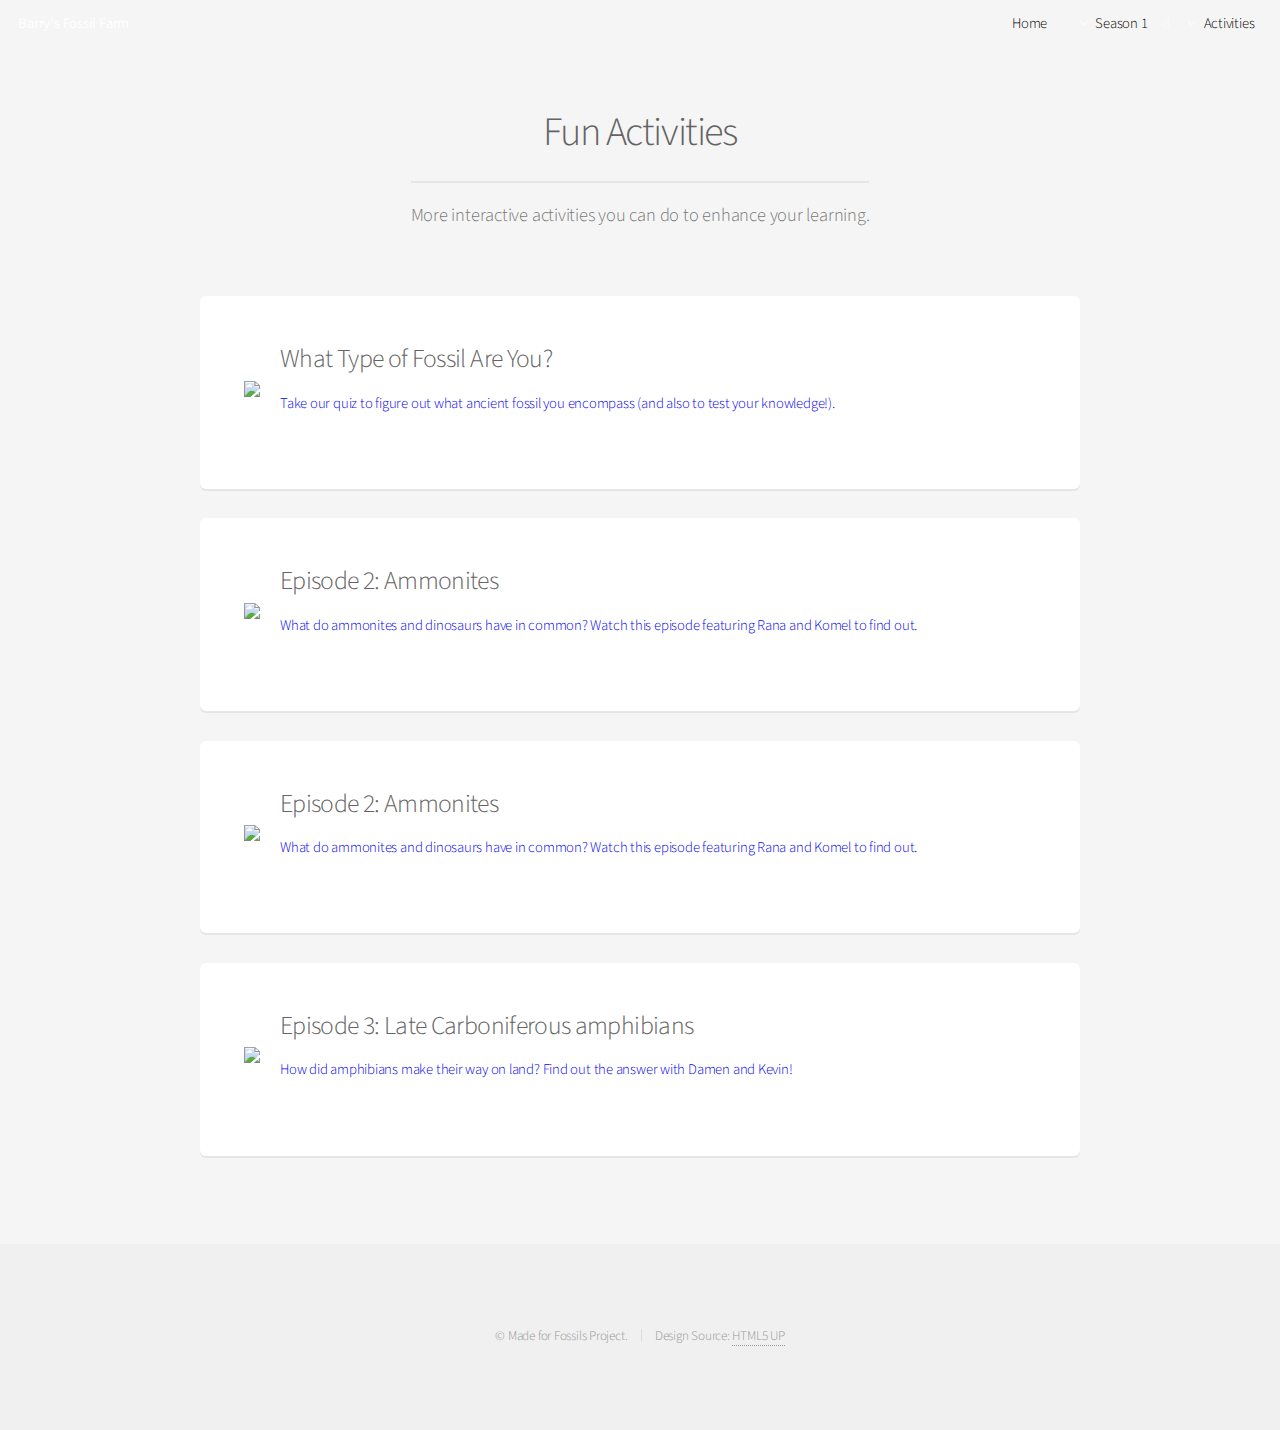
==== Activities.html @ 0d21d89f "more fixes and activities" ====
<!DOCTYPE HTML>
<!--
	Alpha by HTML5 UP
	html5up.net | @ajlkn
	Free for personal and commercial use under the CCA 3.0 license (html5up.net/license)
-->
<html>
	<head>
		<title>Season 1</title>
		<meta charset="utf-8" />
		<meta name="viewport" content="width=device-width, initial-scale=1" />
		<!--[if lte IE 8]><script src="assets/js/ie/html5shiv.js"></script><![endif]-->
		<link rel="stylesheet" href="assets/css/main.css" />
		<!--[if lte IE 8]><link rel="stylesheet" href="assets/css/ie8.css" /><![endif]-->
	</head>
	<body>
		<div id="page-wrapper">

			<!-- Header -->
				<header id="header" class="alt">
					<h1><a href="index.html">Barry's Fossil Farm</a></h1>
					<nav id="nav">
						<ul>
							<li><a href="index.html">Home</a></li>
							<li>
								<a href=Episode.html class="icon fa-angle-down">Season 1</a>d
								<ul>
									<li><a href=indivEp.html>Ep 1: Trilobites</a></li>
									<li><a href=indivEp2.html>Ep 2: Ammonites </a></li>
									<li><a href=indevEp3.html>Ep 3: Amphibians</a></li>
									
								</ul>
							</li>
                            <li>
								<a href="#" class="icon fa-angle-down">Activities</a>
								<ul>
									<li><a href="generic.html">What Fossil Are You?</a></li>
								</ul>
							</li>
                            
							
						</ul>
					</nav>
				</header>


			<!-- Main -->
				<section id="main" class="container">
					<header>
                        
						<h2>Fun Activities</h2>
						<p>More interactive activities you can do to enhance your learning.</p>
					</header>
                    
                    <a href=indivEp.html>
                        <div class='img_box'>
                            <div class='left'>
                                <img src="http://geoevo.com/wp-content/uploads/2015/05/Ammonite-Fossil-Replica-200x200.jpg">
                            </div>
                            <div class='right'>
                                <h3>What Type of Fossil Are You?</h3>
                                <p>Take our quiz to figure out what ancient fossil you encompass (and also to test your knowledge!).</p>
                            </div>
                        </div>
                    </a>
                    
                    <a href=indivEp.html>
                        <div class='img_box'>
                            <div class='left'>
                                <img src="http://geoevo.com/wp-content/uploads/2015/05/Polished-Ammonite-Fossil-Half-2-200x200.jpg">
                            </div>
                            <div class='right'>
                                <h3>Episode 2: Ammonites</h3>
                                <p>What do ammonites and dinosaurs have in common? Watch this episode featuring Rana and Komel to find out. </p>
                            </div>
                        </div>
                    </a>
                    
                    <a href=indivEp2.html>
                        <div class='img_box'>
                            <div class='left'>
                                <img src="http://geoevo.com/wp-content/uploads/2015/05/Polished-Ammonite-Fossil-Half-2-200x200.jpg">
                            </div>
                            <div class='right'>
                                <h3>Episode 2: Ammonites</h3>
                                <p>What do ammonites and dinosaurs have in common? Watch this episode featuring Rana and Komel to find out. </p>
                            </div>
                        </div>
                    </a>
                    
                    <a href=indevEp3.html>
                        <div class='img_box'>
                            <div class='left'>
                                <img src="https://s-media-cache-ak0.pinimg.com/236x/b5/3f/ae/b53faeddff03bf1144dfa85a5240b736.jpg">
                            </div>
                            <div class='right'>
                                <h3>Episode 3: Late Carboniferous amphibians</h3>
                                <p>How did amphibians make their way on land? Find out the answer with Damen and Kevin!</p>
                            </div>
                        </div>
                    </a>
                    
                   
            </section>
                    
					

			<!-- Footer -->
				<footer id="footer">

					<ul class="copyright">
						<li>&copy; Made for Fossils Project.</li><li>Design Source: <a href="http://html5up.net">HTML5 UP</a></li>
					</ul>
				</footer>

		</div>

		<!-- Scripts -->
			<script src="assets/js/jquery.min.js"></script>
			<script src="assets/js/jquery.dropotron.min.js"></script>
			<script src="assets/js/jquery.scrollgress.min.js"></script>
			<script src="assets/js/skel.min.js"></script>
			<script src="assets/js/util.js"></script>
			<!--[if lte IE 8]><script src="assets/js/ie/respond.min.js"></script><![endif]-->
			<script src="assets/js/main.js"></script>

	</body>
</html>
---- assets/css/main.css ----
@import url("font-awesome.min.css");
@import url("https://fonts.googleapis.com/css?family=Source+Sans+Pro:300,400,300italic,400italic");

/*
	Alpha by HTML5 UP
	html5up.net | @ajlkn
	Free for personal and commercial use under the CCA 3.0 license (html5up.net/license)
*/

/* Reset */

	html, body, div, span, applet, object, iframe, h1, h2, h3, h4, h5, h6, p, blockquote, pre, a, abbr, acronym, address, big, cite, code, del, dfn, em, img, ins, kbd, q, s, samp, small, strike, strong, sub, sup, tt, var, b, u, i, center, dl, dt, dd, ol, ul, li, fieldset, form, label, legend, table, caption, tbody, tfoot, thead, tr, th, td, article, aside, canvas, details, embed, figure, figcaption, footer, header, hgroup, menu, nav, output, ruby, section, summary, time, mark, audio, video {
		margin: 0;
		padding: 0;
		border: 0;
		font-size: 100%;
		font: inherit;
		vertical-align: baseline;
	}

	article, aside, details, figcaption, figure, footer, header, hgroup, menu, nav, section {
		display: block;
	}

	body {
		line-height: 1;
	}

	ol, ul {
		list-style: none;
	}

	blockquote, q {
		quotes: none;
	}

	blockquote:before, blockquote:after, q:before, q:after {
		content: '';
		content: none;
	}

	table {
		border-collapse: collapse;
		border-spacing: 0;
	}

	body {
		-webkit-text-size-adjust: none;
	}

/* Box Model */

	*, *:before, *:after {
		-moz-box-sizing: border-box;
		-webkit-box-sizing: border-box;
		box-sizing: border-box;
	}

/* Containers */

	.container {
		margin-left: auto;
		margin-right: auto;
	}

	.container.\31 25\25 {
		width: 100%;
		max-width: 75em;
		min-width: 60em;
	}

	.container.\37 5\25 {
		width: 45em;
	}

	.container.\35 0\25 {
		width: 30em;
	}

	.container.\32 5\25 {
		width: 15em;
	}

	.container {
		width: 60em;
	}

	@media screen and (max-width: 1680px) {

		.container.\31 25\25 {
			width: 100%;
			max-width: 75em;
			min-width: 60em;
		}

		.container.\37 5\25 {
			width: 45em;
		}

		.container.\35 0\25 {
			width: 30em;
		}

		.container.\32 5\25 {
			width: 15em;
		}

		.container {
			width: 60em;
		}

	}

	@media screen and (max-width: 1280px) {

		.container.\31 25\25 {
			width: 100%;
			max-width: 75em;
			min-width: 60em;
		}

		.container.\37 5\25 {
			width: 45em;
		}

		.container.\35 0\25 {
			width: 30em;
		}

		.container.\32 5\25 {
			width: 15em;
		}

		.container {
			width: 60em;
		}

	}

	@media screen and (max-width: 980px) {

		.container.\31 25\25 {
			width: 100%;
			max-width: 112.5%;
			min-width: 90%;
		}

		.container.\37 5\25 {
			width: 67.5%;
		}

		.container.\35 0\25 {
			width: 45%;
		}

		.container.\32 5\25 {
			width: 22.5%;
		}

		.container {
			width: 90%;
		}

	}

	@media screen and (max-width: 840px) {

		.container.\31 25\25 {
			width: 100%;
			max-width: 112.5%;
			min-width: 90%;
		}

		.container.\37 5\25 {
			width: 67.5%;
		}

		.container.\35 0\25 {
			width: 45%;
		}

		.container.\32 5\25 {
			width: 22.5%;
		}

		.container {
			width: 90% !important;
		}

	}

	@media screen and (max-width: 736px) {

		.container.\31 25\25 {
			width: 100%;
			max-width: 125%;
			min-width: 100%;
		}

		.container.\37 5\25 {
			width: 75%;
		}

		.container.\35 0\25 {
			width: 50%;
		}

		.container.\32 5\25 {
			width: 25%;
		}

		.container {
			width: 100% !important;
		}

	}

	@media screen and (max-width: 480px) {

		.container.\31 25\25 {
			width: 100%;
			max-width: 125%;
			min-width: 100%;
		}

		.container.\37 5\25 {
			width: 75%;
		}

		.container.\35 0\25 {
			width: 50%;
		}

		.container.\32 5\25 {
			width: 25%;
		}

		.container {
			width: 100% !important;
		}

	}

/* Grid */

	.row {
		border-bottom: solid 1px transparent;
		-moz-box-sizing: border-box;
		-webkit-box-sizing: border-box;
		box-sizing: border-box;
	}

	.row > * {
		float: left;
		-moz-box-sizing: border-box;
		-webkit-box-sizing: border-box;
		box-sizing: border-box;
	}

	.row:after, .row:before {
		content: '';
		display: block;
		clear: both;
		height: 0;
	}

	.row.uniform > * > :first-child {
		margin-top: 0;
	}

	.row.uniform > * > :last-child {
		margin-bottom: 0;
	}

	.row.\30 \25 > * {
		padding: 0 0 0 0em;
	}

	.row.\30 \25 {
		margin: 0 0 -1px 0em;
	}

	.row.uniform.\30 \25 > * {
		padding: 0em 0 0 0em;
	}

	.row.uniform.\30 \25 {
		margin: 0em 0 -1px 0em;
	}

	.row > * {
		padding: 0 0 0 2em;
	}

	.row {
		margin: 0 0 -1px -2em;
	}

	.row.uniform > * {
		padding: 2em 0 0 2em;
	}

	.row.uniform {
		margin: -2em 0 -1px -2em;
	}

	.row.\32 00\25 > * {
		padding: 0 0 0 4em;
	}

	.row.\32 00\25 {
		margin: 0 0 -1px -4em;
	}

	.row.uniform.\32 00\25 > * {
		padding: 4em 0 0 4em;
	}

	.row.uniform.\32 00\25 {
		margin: -4em 0 -1px -4em;
	}

	.row.\31 50\25 > * {
		padding: 0 0 0 3em;
	}

	.row.\31 50\25 {
		margin: 0 0 -1px -3em;
	}

	.row.uniform.\31 50\25 > * {
		padding: 3em 0 0 3em;
	}

	.row.uniform.\31 50\25 {
		margin: -3em 0 -1px -3em;
	}

	.row.\35 0\25 > * {
		padding: 0 0 0 1em;
	}

	.row.\35 0\25 {
		margin: 0 0 -1px -1em;
	}

	.row.uniform.\35 0\25 > * {
		padding: 1em 0 0 1em;
	}

	.row.uniform.\35 0\25 {
		margin: -1em 0 -1px -1em;
	}

	.row.\32 5\25 > * {
		padding: 0 0 0 0.5em;
	}

	.row.\32 5\25 {
		margin: 0 0 -1px -0.5em;
	}

	.row.uniform.\32 5\25 > * {
		padding: 0.5em 0 0 0.5em;
	}

	.row.uniform.\32 5\25 {
		margin: -0.5em 0 -1px -0.5em;
	}

	.\31 2u, .\31 2u\24 {
		width: 100%;
		clear: none;
		margin-left: 0;
	}

	.\31 1u, .\31 1u\24 {
		width: 91.6666666667%;
		clear: none;
		margin-left: 0;
	}

	.\31 0u, .\31 0u\24 {
		width: 83.3333333333%;
		clear: none;
		margin-left: 0;
	}

	.\39 u, .\39 u\24 {
		width: 75%;
		clear: none;
		margin-left: 0;
	}

	.\38 u, .\38 u\24 {
		width: 66.6666666667%;
		clear: none;
		margin-left: 0;
	}

	.\37 u, .\37 u\24 {
		width: 58.3333333333%;
		clear: none;
		margin-left: 0;
	}

	.\36 u, .\36 u\24 {
		width: 50%;
		clear: none;
		margin-left: 0;
	}

	.\35 u, .\35 u\24 {
		width: 41.6666666667%;
		clear: none;
		margin-left: 0;
	}

	.\34 u, .\34 u\24 {
		width: 33.3333333333%;
		clear: none;
		margin-left: 0;
	}

	.\33 u, .\33 u\24 {
		width: 25%;
		clear: none;
		margin-left: 0;
	}

	.\32 u, .\32 u\24 {
		width: 16.6666666667%;
		clear: none;
		margin-left: 0;
	}

	.\31 u, .\31 u\24 {
		width: 8.3333333333%;
		clear: none;
		margin-left: 0;
	}

	.\31 2u\24 + *,
	.\31 1u\24 + *,
	.\31 0u\24 + *,
	.\39 u\24 + *,
	.\38 u\24 + *,
	.\37 u\24 + *,
	.\36 u\24 + *,
	.\35 u\24 + *,
	.\34 u\24 + *,
	.\33 u\24 + *,
	.\32 u\24 + *,
	.\31 u\24 + * {
		clear: left;
	}

	.\-11u {
		margin-left: 91.66667%;
	}

	.\-10u {
		margin-left: 83.33333%;
	}

	.\-9u {
		margin-left: 75%;
	}

	.\-8u {
		margin-left: 66.66667%;
	}

	.\-7u {
		margin-left: 58.33333%;
	}

	.\-6u {
		margin-left: 50%;
	}

	.\-5u {
		margin-left: 41.66667%;
	}

	.\-4u {
		margin-left: 33.33333%;
	}

	.\-3u {
		margin-left: 25%;
	}

	.\-2u {
		margin-left: 16.66667%;
	}

	.\-1u {
		margin-left: 8.33333%;
	}

	@media screen and (max-width: 1680px) {

		.row > * {
			padding: 0 0 0 2em;
		}

		.row {
			margin: 0 0 -1px -2em;
		}

		.row.uniform > * {
			padding: 2em 0 0 2em;
		}

		.row.uniform {
			margin: -2em 0 -1px -2em;
		}

		.row.\32 00\25 > * {
			padding: 0 0 0 4em;
		}

		.row.\32 00\25 {
			margin: 0 0 -1px -4em;
		}

		.row.uniform.\32 00\25 > * {
			padding: 4em 0 0 4em;
		}

		.row.uniform.\32 00\25 {
			margin: -4em 0 -1px -4em;
		}

		.row.\31 50\25 > * {
			padding: 0 0 0 3em;
		}

		.row.\31 50\25 {
			margin: 0 0 -1px -3em;
		}

		.row.uniform.\31 50\25 > * {
			padding: 3em 0 0 3em;
		}

		.row.uniform.\31 50\25 {
			margin: -3em 0 -1px -3em;
		}

		.row.\35 0\25 > * {
			padding: 0 0 0 1em;
		}

		.row.\35 0\25 {
			margin: 0 0 -1px -1em;
		}

		.row.uniform.\35 0\25 > * {
			padding: 1em 0 0 1em;
		}

		.row.uniform.\35 0\25 {
			margin: -1em 0 -1px -1em;
		}

		.row.\32 5\25 > * {
			padding: 0 0 0 0.5em;
		}

		.row.\32 5\25 {
			margin: 0 0 -1px -0.5em;
		}

		.row.uniform.\32 5\25 > * {
			padding: 0.5em 0 0 0.5em;
		}

		.row.uniform.\32 5\25 {
			margin: -0.5em 0 -1px -0.5em;
		}

		.\31 2u\28wide\29, .\31 2u\24\28wide\29 {
			width: 100%;
			clear: none;
			margin-left: 0;
		}

		.\31 1u\28wide\29, .\31 1u\24\28wide\29 {
			width: 91.6666666667%;
			clear: none;
			margin-left: 0;
		}

		.\31 0u\28wide\29, .\31 0u\24\28wide\29 {
			width: 83.3333333333%;
			clear: none;
			margin-left: 0;
		}

		.\39 u\28wide\29, .\39 u\24\28wide\29 {
			width: 75%;
			clear: none;
			margin-left: 0;
		}

		.\38 u\28wide\29, .\38 u\24\28wide\29 {
			width: 66.6666666667%;
			clear: none;
			margin-left: 0;
		}

		.\37 u\28wide\29, .\37 u\24\28wide\29 {
			width: 58.3333333333%;
			clear: none;
			margin-left: 0;
		}

		.\36 u\28wide\29, .\36 u\24\28wide\29 {
			width: 50%;
			clear: none;
			margin-left: 0;
		}

		.\35 u\28wide\29, .\35 u\24\28wide\29 {
			width: 41.6666666667%;
			clear: none;
			margin-left: 0;
		}

		.\34 u\28wide\29, .\34 u\24\28wide\29 {
			width: 33.3333333333%;
			clear: none;
			margin-left: 0;
		}

		.\33 u\28wide\29, .\33 u\24\28wide\29 {
			width: 25%;
			clear: none;
			margin-left: 0;
		}

		.\32 u\28wide\29, .\32 u\24\28wide\29 {
			width: 16.6666666667%;
			clear: none;
			margin-left: 0;
		}

		.\31 u\28wide\29, .\31 u\24\28wide\29 {
			width: 8.3333333333%;
			clear: none;
			margin-left: 0;
		}

		.\31 2u\24\28wide\29 + *,
		.\31 1u\24\28wide\29 + *,
		.\31 0u\24\28wide\29 + *,
		.\39 u\24\28wide\29 + *,
		.\38 u\24\28wide\29 + *,
		.\37 u\24\28wide\29 + *,
		.\36 u\24\28wide\29 + *,
		.\35 u\24\28wide\29 + *,
		.\34 u\24\28wide\29 + *,
		.\33 u\24\28wide\29 + *,
		.\32 u\24\28wide\29 + *,
		.\31 u\24\28wide\29 + * {
			clear: left;
		}

		.\-11u\28wide\29 {
			margin-left: 91.66667%;
		}

		.\-10u\28wide\29 {
			margin-left: 83.33333%;
		}

		.\-9u\28wide\29 {
			margin-left: 75%;
		}

		.\-8u\28wide\29 {
			margin-left: 66.66667%;
		}

		.\-7u\28wide\29 {
			margin-left: 58.33333%;
		}

		.\-6u\28wide\29 {
			margin-left: 50%;
		}

		.\-5u\28wide\29 {
			margin-left: 41.66667%;
		}

		.\-4u\28wide\29 {
			margin-left: 33.33333%;
		}

		.\-3u\28wide\29 {
			margin-left: 25%;
		}

		.\-2u\28wide\29 {
			margin-left: 16.66667%;
		}

		.\-1u\28wide\29 {
			margin-left: 8.33333%;
		}

	}

	@media screen and (max-width: 1280px) {

		.row > * {
			padding: 0 0 0 2em;
		}

		.row {
			margin: 0 0 -1px -2em;
		}

		.row.uniform > * {
			padding: 2em 0 0 2em;
		}

		.row.uniform {
			margin: -2em 0 -1px -2em;
		}

		.row.\32 00\25 > * {
			padding: 0 0 0 4em;
		}

		.row.\32 00\25 {
			margin: 0 0 -1px -4em;
		}

		.row.uniform.\32 00\25 > * {
			padding: 4em 0 0 4em;
		}

		.row.uniform.\32 00\25 {
			margin: -4em 0 -1px -4em;
		}

		.row.\31 50\25 > * {
			padding: 0 0 0 3em;
		}

		.row.\31 50\25 {
			margin: 0 0 -1px -3em;
		}

		.row.uniform.\31 50\25 > * {
			padding: 3em 0 0 3em;
		}

		.row.uniform.\31 50\25 {
			margin: -3em 0 -1px -3em;
		}

		.row.\35 0\25 > * {
			padding: 0 0 0 1em;
		}

		.row.\35 0\25 {
			margin: 0 0 -1px -1em;
		}

		.row.uniform.\35 0\25 > * {
			padding: 1em 0 0 1em;
		}

		.row.uniform.\35 0\25 {
			margin: -1em 0 -1px -1em;
		}

		.row.\32 5\25 > * {
			padding: 0 0 0 0.5em;
		}

		.row.\32 5\25 {
			margin: 0 0 -1px -0.5em;
		}

		.row.uniform.\32 5\25 > * {
			padding: 0.5em 0 0 0.5em;
		}

		.row.uniform.\32 5\25 {
			margin: -0.5em 0 -1px -0.5em;
		}

		.\31 2u\28normal\29, .\31 2u\24\28normal\29 {
			width: 100%;
			clear: none;
			margin-left: 0;
		}

		.\31 1u\28normal\29, .\31 1u\24\28normal\29 {
			width: 91.6666666667%;
			clear: none;
			margin-left: 0;
		}

		.\31 0u\28normal\29, .\31 0u\24\28normal\29 {
			width: 83.3333333333%;
			clear: none;
			margin-left: 0;
		}

		.\39 u\28normal\29, .\39 u\24\28normal\29 {
			width: 75%;
			clear: none;
			margin-left: 0;
		}

		.\38 u\28normal\29, .\38 u\24\28normal\29 {
			width: 66.6666666667%;
			clear: none;
			margin-left: 0;
		}

		.\37 u\28normal\29, .\37 u\24\28normal\29 {
			width: 58.3333333333%;
			clear: none;
			margin-left: 0;
		}

		.\36 u\28normal\29, .\36 u\24\28normal\29 {
			width: 50%;
			clear: none;
			margin-left: 0;
		}

		.\35 u\28normal\29, .\35 u\24\28normal\29 {
			width: 41.6666666667%;
			clear: none;
			margin-left: 0;
		}

		.\34 u\28normal\29, .\34 u\24\28normal\29 {
			width: 33.3333333333%;
			clear: none;
			margin-left: 0;
		}

		.\33 u\28normal\29, .\33 u\24\28normal\29 {
			width: 25%;
			clear: none;
			margin-left: 0;
		}

		.\32 u\28normal\29, .\32 u\24\28normal\29 {
			width: 16.6666666667%;
			clear: none;
			margin-left: 0;
		}

		.\31 u\28normal\29, .\31 u\24\28normal\29 {
			width: 8.3333333333%;
			clear: none;
			margin-left: 0;
		}

		.\31 2u\24\28normal\29 + *,
		.\31 1u\24\28normal\29 + *,
		.\31 0u\24\28normal\29 + *,
		.\39 u\24\28normal\29 + *,
		.\38 u\24\28normal\29 + *,
		.\37 u\24\28normal\29 + *,
		.\36 u\24\28normal\29 + *,
		.\35 u\24\28normal\29 + *,
		.\34 u\24\28normal\29 + *,
		.\33 u\24\28normal\29 + *,
		.\32 u\24\28normal\29 + *,
		.\31 u\24\28normal\29 + * {
			clear: left;
		}

		.\-11u\28normal\29 {
			margin-left: 91.66667%;
		}

		.\-10u\28normal\29 {
			margin-left: 83.33333%;
		}

		.\-9u\28normal\29 {
			margin-left: 75%;
		}

		.\-8u\28normal\29 {
			margin-left: 66.66667%;
		}

		.\-7u\28normal\29 {
			margin-left: 58.33333%;
		}

		.\-6u\28normal\29 {
			margin-left: 50%;
		}

		.\-5u\28normal\29 {
			margin-left: 41.66667%;
		}

		.\-4u\28normal\29 {
			margin-left: 33.33333%;
		}

		.\-3u\28normal\29 {
			margin-left: 25%;
		}

		.\-2u\28normal\29 {
			margin-left: 16.66667%;
		}

		.\-1u\28normal\29 {
			margin-left: 8.33333%;
		}

	}

	@media screen and (max-width: 980px) {

		.row > * {
			padding: 0 0 0 2em;
		}

		.row {
			margin: 0 0 -1px -2em;
		}

		.row.uniform > * {
			padding: 2em 0 0 2em;
		}

		.row.uniform {
			margin: -2em 0 -1px -2em;
		}

		.row.\32 00\25 > * {
			padding: 0 0 0 4em;
		}

		.row.\32 00\25 {
			margin: 0 0 -1px -4em;
		}

		.row.uniform.\32 00\25 > * {
			padding: 4em 0 0 4em;
		}

		.row.uniform.\32 00\25 {
			margin: -4em 0 -1px -4em;
		}

		.row.\31 50\25 > * {
			padding: 0 0 0 3em;
		}

		.row.\31 50\25 {
			margin: 0 0 -1px -3em;
		}

		.row.uniform.\31 50\25 > * {
			padding: 3em 0 0 3em;
		}

		.row.uniform.\31 50\25 {
			margin: -3em 0 -1px -3em;
		}

		.row.\35 0\25 > * {
			padding: 0 0 0 1em;
		}

		.row.\35 0\25 {
			margin: 0 0 -1px -1em;
		}

		.row.uniform.\35 0\25 > * {
			padding: 1em 0 0 1em;
		}

		.row.uniform.\35 0\25 {
			margin: -1em 0 -1px -1em;
		}

		.row.\32 5\25 > * {
			padding: 0 0 0 0.5em;
		}

		.row.\32 5\25 {
			margin: 0 0 -1px -0.5em;
		}

		.row.uniform.\32 5\25 > * {
			padding: 0.5em 0 0 0.5em;
		}

		.row.uniform.\32 5\25 {
			margin: -0.5em 0 -1px -0.5em;
		}

		.\31 2u\28narrow\29, .\31 2u\24\28narrow\29 {
			width: 100%;
			clear: none;
			margin-left: 0;
		}

		.\31 1u\28narrow\29, .\31 1u\24\28narrow\29 {
			width: 91.6666666667%;
			clear: none;
			margin-left: 0;
		}

		.\31 0u\28narrow\29, .\31 0u\24\28narrow\29 {
			width: 83.3333333333%;
			clear: none;
			margin-left: 0;
		}

		.\39 u\28narrow\29, .\39 u\24\28narrow\29 {
			width: 75%;
			clear: none;
			margin-left: 0;
		}

		.\38 u\28narrow\29, .\38 u\24\28narrow\29 {
			width: 66.6666666667%;
			clear: none;
			margin-left: 0;
		}

		.\37 u\28narrow\29, .\37 u\24\28narrow\29 {
			width: 58.3333333333%;
			clear: none;
			margin-left: 0;
		}

		.\36 u\28narrow\29, .\36 u\24\28narrow\29 {
			width: 50%;
			clear: none;
			margin-left: 0;
		}

		.\35 u\28narrow\29, .\35 u\24\28narrow\29 {
			width: 41.6666666667%;
			clear: none;
			margin-left: 0;
		}

		.\34 u\28narrow\29, .\34 u\24\28narrow\29 {
			width: 33.3333333333%;
			clear: none;
			margin-left: 0;
		}

		.\33 u\28narrow\29, .\33 u\24\28narrow\29 {
			width: 25%;
			clear: none;
			margin-left: 0;
		}

		.\32 u\28narrow\29, .\32 u\24\28narrow\29 {
			width: 16.6666666667%;
			clear: none;
			margin-left: 0;
		}

		.\31 u\28narrow\29, .\31 u\24\28narrow\29 {
			width: 8.3333333333%;
			clear: none;
			margin-left: 0;
		}

		.\31 2u\24\28narrow\29 + *,
		.\31 1u\24\28narrow\29 + *,
		.\31 0u\24\28narrow\29 + *,
		.\39 u\24\28narrow\29 + *,
		.\38 u\24\28narrow\29 + *,
		.\37 u\24\28narrow\29 + *,
		.\36 u\24\28narrow\29 + *,
		.\35 u\24\28narrow\29 + *,
		.\34 u\24\28narrow\29 + *,
		.\33 u\24\28narrow\29 + *,
		.\32 u\24\28narrow\29 + *,
		.\31 u\24\28narrow\29 + * {
			clear: left;
		}

		.\-11u\28narrow\29 {
			margin-left: 91.66667%;
		}

		.\-10u\28narrow\29 {
			margin-left: 83.33333%;
		}

		.\-9u\28narrow\29 {
			margin-left: 75%;
		}

		.\-8u\28narrow\29 {
			margin-left: 66.66667%;
		}

		.\-7u\28narrow\29 {
			margin-left: 58.33333%;
		}

		.\-6u\28narrow\29 {
			margin-left: 50%;
		}

		.\-5u\28narrow\29 {
			margin-left: 41.66667%;
		}

		.\-4u\28narrow\29 {
			margin-left: 33.33333%;
		}

		.\-3u\28narrow\29 {
			margin-left: 25%;
		}

		.\-2u\28narrow\29 {
			margin-left: 16.66667%;
		}

		.\-1u\28narrow\29 {
			margin-left: 8.33333%;
		}

	}

	@media screen and (max-width: 840px) {

		.row > * {
			padding: 0 0 0 2em;
		}

		.row {
			margin: 0 0 -1px -2em;
		}

		.row.uniform > * {
			padding: 2em 0 0 2em;
		}

		.row.uniform {
			margin: -2em 0 -1px -2em;
		}

		.row.\32 00\25 > * {
			padding: 0 0 0 4em;
		}

		.row.\32 00\25 {
			margin: 0 0 -1px -4em;
		}

		.row.uniform.\32 00\25 > * {
			padding: 4em 0 0 4em;
		}

		.row.uniform.\32 00\25 {
			margin: -4em 0 -1px -4em;
		}

		.row.\31 50\25 > * {
			padding: 0 0 0 3em;
		}

		.row.\31 50\25 {
			margin: 0 0 -1px -3em;
		}

		.row.uniform.\31 50\25 > * {
			padding: 3em 0 0 3em;
		}

		.row.uniform.\31 50\25 {
			margin: -3em 0 -1px -3em;
		}

		.row.\35 0\25 > * {
			padding: 0 0 0 1em;
		}

		.row.\35 0\25 {
			margin: 0 0 -1px -1em;
		}

		.row.uniform.\35 0\25 > * {
			padding: 1em 0 0 1em;
		}

		.row.uniform.\35 0\25 {
			margin: -1em 0 -1px -1em;
		}

		.row.\32 5\25 > * {
			padding: 0 0 0 0.5em;
		}

		.row.\32 5\25 {
			margin: 0 0 -1px -0.5em;
		}

		.row.uniform.\32 5\25 > * {
			padding: 0.5em 0 0 0.5em;
		}

		.row.uniform.\32 5\25 {
			margin: -0.5em 0 -1px -0.5em;
		}

		.\31 2u\28narrower\29, .\31 2u\24\28narrower\29 {
			width: 100%;
			clear: none;
			margin-left: 0;
		}

		.\31 1u\28narrower\29, .\31 1u\24\28narrower\29 {
			width: 91.6666666667%;
			clear: none;
			margin-left: 0;
		}

		.\31 0u\28narrower\29, .\31 0u\24\28narrower\29 {
			width: 83.3333333333%;
			clear: none;
			margin-left: 0;
		}

		.\39 u\28narrower\29, .\39 u\24\28narrower\29 {
			width: 75%;
			clear: none;
			margin-left: 0;
		}

		.\38 u\28narrower\29, .\38 u\24\28narrower\29 {
			width: 66.6666666667%;
			clear: none;
			margin-left: 0;
		}

		.\37 u\28narrower\29, .\37 u\24\28narrower\29 {
			width: 58.3333333333%;
			clear: none;
			margin-left: 0;
		}

		.\36 u\28narrower\29, .\36 u\24\28narrower\29 {
			width: 50%;
			clear: none;
			margin-left: 0;
		}

		.\35 u\28narrower\29, .\35 u\24\28narrower\29 {
			width: 41.6666666667%;
			clear: none;
			margin-left: 0;
		}

		.\34 u\28narrower\29, .\34 u\24\28narrower\29 {
			width: 33.3333333333%;
			clear: none;
			margin-left: 0;
		}

		.\33 u\28narrower\29, .\33 u\24\28narrower\29 {
			width: 25%;
			clear: none;
			margin-left: 0;
		}

		.\32 u\28narrower\29, .\32 u\24\28narrower\29 {
			width: 16.6666666667%;
			clear: none;
			margin-left: 0;
		}

		.\31 u\28narrower\29, .\31 u\24\28narrower\29 {
			width: 8.3333333333%;
			clear: none;
			margin-left: 0;
		}

		.\31 2u\24\28narrower\29 + *,
		.\31 1u\24\28narrower\29 + *,
		.\31 0u\24\28narrower\29 + *,
		.\39 u\24\28narrower\29 + *,
		.\38 u\24\28narrower\29 + *,
		.\37 u\24\28narrower\29 + *,
		.\36 u\24\28narrower\29 + *,
		.\35 u\24\28narrower\29 + *,
		.\34 u\24\28narrower\29 + *,
		.\33 u\24\28narrower\29 + *,
		.\32 u\24\28narrower\29 + *,
		.\31 u\24\28narrower\29 + * {
			clear: left;
		}

		.\-11u\28narrower\29 {
			margin-left: 91.66667%;
		}

		.\-10u\28narrower\29 {
			margin-left: 83.33333%;
		}

		.\-9u\28narrower\29 {
			margin-left: 75%;
		}

		.\-8u\28narrower\29 {
			margin-left: 66.66667%;
		}

		.\-7u\28narrower\29 {
			margin-left: 58.33333%;
		}

		.\-6u\28narrower\29 {
			margin-left: 50%;
		}

		.\-5u\28narrower\29 {
			margin-left: 41.66667%;
		}

		.\-4u\28narrower\29 {
			margin-left: 33.33333%;
		}

		.\-3u\28narrower\29 {
			margin-left: 25%;
		}

		.\-2u\28narrower\29 {
			margin-left: 16.66667%;
		}

		.\-1u\28narrower\29 {
			margin-left: 8.33333%;
		}

	}

	@media screen and (max-width: 736px) {

		.row > * {
			padding: 0 0 0 2em;
		}

		.row {
			margin: 0 0 -1px -2em;
		}

		.row.uniform > * {
			padding: 2em 0 0 2em;
		}

		.row.uniform {
			margin: -2em 0 -1px -2em;
		}

		.row.\32 00\25 > * {
			padding: 0 0 0 4em;
		}

		.row.\32 00\25 {
			margin: 0 0 -1px -4em;
		}

		.row.uniform.\32 00\25 > * {
			padding: 4em 0 0 4em;
		}

		.row.uniform.\32 00\25 {
			margin: -4em 0 -1px -4em;
		}

		.row.\31 50\25 > * {
			padding: 0 0 0 3em;
		}

		.row.\31 50\25 {
			margin: 0 0 -1px -3em;
		}

		.row.uniform.\31 50\25 > * {
			padding: 3em 0 0 3em;
		}

		.row.uniform.\31 50\25 {
			margin: -3em 0 -1px -3em;
		}

		.row.\35 0\25 > * {
			padding: 0 0 0 1em;
		}

		.row.\35 0\25 {
			margin: 0 0 -1px -1em;
		}

		.row.uniform.\35 0\25 > * {
			padding: 1em 0 0 1em;
		}

		.row.uniform.\35 0\25 {
			margin: -1em 0 -1px -1em;
		}

		.row.\32 5\25 > * {
			padding: 0 0 0 0.5em;
		}

		.row.\32 5\25 {
			margin: 0 0 -1px -0.5em;
		}

		.row.uniform.\32 5\25 > * {
			padding: 0.5em 0 0 0.5em;
		}

		.row.uniform.\32 5\25 {
			margin: -0.5em 0 -1px -0.5em;
		}

		.\31 2u\28mobile\29, .\31 2u\24\28mobile\29 {
			width: 100%;
			clear: none;
			margin-left: 0;
		}

		.\31 1u\28mobile\29, .\31 1u\24\28mobile\29 {
			width: 91.6666666667%;
			clear: none;
			margin-left: 0;
		}

		.\31 0u\28mobile\29, .\31 0u\24\28mobile\29 {
			width: 83.3333333333%;
			clear: none;
			margin-left: 0;
		}

		.\39 u\28mobile\29, .\39 u\24\28mobile\29 {
			width: 75%;
			clear: none;
			margin-left: 0;
		}

		.\38 u\28mobile\29, .\38 u\24\28mobile\29 {
			width: 66.6666666667%;
			clear: none;
			margin-left: 0;
		}

		.\37 u\28mobile\29, .\37 u\24\28mobile\29 {
			width: 58.3333333333%;
			clear: none;
			margin-left: 0;
		}

		.\36 u\28mobile\29, .\36 u\24\28mobile\29 {
			width: 50%;
			clear: none;
			margin-left: 0;
		}

		.\35 u\28mobile\29, .\35 u\24\28mobile\29 {
			width: 41.6666666667%;
			clear: none;
			margin-left: 0;
		}

		.\34 u\28mobile\29, .\34 u\24\28mobile\29 {
			width: 33.3333333333%;
			clear: none;
			margin-left: 0;
		}

		.\33 u\28mobile\29, .\33 u\24\28mobile\29 {
			width: 25%;
			clear: none;
			margin-left: 0;
		}

		.\32 u\28mobile\29, .\32 u\24\28mobile\29 {
			width: 16.6666666667%;
			clear: none;
			margin-left: 0;
		}

		.\31 u\28mobile\29, .\31 u\24\28mobile\29 {
			width: 8.3333333333%;
			clear: none;
			margin-left: 0;
		}

		.\31 2u\24\28mobile\29 + *,
		.\31 1u\24\28mobile\29 + *,
		.\31 0u\24\28mobile\29 + *,
		.\39 u\24\28mobile\29 + *,
		.\38 u\24\28mobile\29 + *,
		.\37 u\24\28mobile\29 + *,
		.\36 u\24\28mobile\29 + *,
		.\35 u\24\28mobile\29 + *,
		.\34 u\24\28mobile\29 + *,
		.\33 u\24\28mobile\29 + *,
		.\32 u\24\28mobile\29 + *,
		.\31 u\24\28mobile\29 + * {
			clear: left;
		}

		.\-11u\28mobile\29 {
			margin-left: 91.66667%;
		}

		.\-10u\28mobile\29 {
			margin-left: 83.33333%;
		}

		.\-9u\28mobile\29 {
			margin-left: 75%;
		}

		.\-8u\28mobile\29 {
			margin-left: 66.66667%;
		}

		.\-7u\28mobile\29 {
			margin-left: 58.33333%;
		}

		.\-6u\28mobile\29 {
			margin-left: 50%;
		}

		.\-5u\28mobile\29 {
			margin-left: 41.66667%;
		}

		.\-4u\28mobile\29 {
			margin-left: 33.33333%;
		}

		.\-3u\28mobile\29 {
			margin-left: 25%;
		}

		.\-2u\28mobile\29 {
			margin-left: 16.66667%;
		}

		.\-1u\28mobile\29 {
			margin-left: 8.33333%;
		}

	}

	@media screen and (max-width: 480px) {

		.row > * {
			padding: 0 0 0 2em;
		}

		.row {
			margin: 0 0 -1px -2em;
		}

		.row.uniform > * {
			padding: 2em 0 0 2em;
		}

		.row.uniform {
			margin: -2em 0 -1px -2em;
		}

		.row.\32 00\25 > * {
			padding: 0 0 0 4em;
		}

		.row.\32 00\25 {
			margin: 0 0 -1px -4em;
		}

		.row.uniform.\32 00\25 > * {
			padding: 4em 0 0 4em;
		}

		.row.uniform.\32 00\25 {
			margin: -4em 0 -1px -4em;
		}

		.row.\31 50\25 > * {
			padding: 0 0 0 3em;
		}

		.row.\31 50\25 {
			margin: 0 0 -1px -3em;
		}

		.row.uniform.\31 50\25 > * {
			padding: 3em 0 0 3em;
		}

		.row.uniform.\31 50\25 {
			margin: -3em 0 -1px -3em;
		}

		.row.\35 0\25 > * {
			padding: 0 0 0 1em;
		}

		.row.\35 0\25 {
			margin: 0 0 -1px -1em;
		}

		.row.uniform.\35 0\25 > * {
			padding: 1em 0 0 1em;
		}

		.row.uniform.\35 0\25 {
			margin: -1em 0 -1px -1em;
		}

		.row.\32 5\25 > * {
			padding: 0 0 0 0.5em;
		}

		.row.\32 5\25 {
			margin: 0 0 -1px -0.5em;
		}

		.row.uniform.\32 5\25 > * {
			padding: 0.5em 0 0 0.5em;
		}

		.row.uniform.\32 5\25 {
			margin: -0.5em 0 -1px -0.5em;
		}

		.\31 2u\28mobilep\29, .\31 2u\24\28mobilep\29 {
			width: 100%;
			clear: none;
			margin-left: 0;
		}

		.\31 1u\28mobilep\29, .\31 1u\24\28mobilep\29 {
			width: 91.6666666667%;
			clear: none;
			margin-left: 0;
		}

		.\31 0u\28mobilep\29, .\31 0u\24\28mobilep\29 {
			width: 83.3333333333%;
			clear: none;
			margin-left: 0;
		}

		.\39 u\28mobilep\29, .\39 u\24\28mobilep\29 {
			width: 75%;
			clear: none;
			margin-left: 0;
		}

		.\38 u\28mobilep\29, .\38 u\24\28mobilep\29 {
			width: 66.6666666667%;
			clear: none;
			margin-left: 0;
		}

		.\37 u\28mobilep\29, .\37 u\24\28mobilep\29 {
			width: 58.3333333333%;
			clear: none;
			margin-left: 0;
		}

		.\36 u\28mobilep\29, .\36 u\24\28mobilep\29 {
			width: 50%;
			clear: none;
			margin-left: 0;
		}

		.\35 u\28mobilep\29, .\35 u\24\28mobilep\29 {
			width: 41.6666666667%;
			clear: none;
			margin-left: 0;
		}

		.\34 u\28mobilep\29, .\34 u\24\28mobilep\29 {
			width: 33.3333333333%;
			clear: none;
			margin-left: 0;
		}

		.\33 u\28mobilep\29, .\33 u\24\28mobilep\29 {
			width: 25%;
			clear: none;
			margin-left: 0;
		}

		.\32 u\28mobilep\29, .\32 u\24\28mobilep\29 {
			width: 16.6666666667%;
			clear: none;
			margin-left: 0;
		}

		.\31 u\28mobilep\29, .\31 u\24\28mobilep\29 {
			width: 8.3333333333%;
			clear: none;
			margin-left: 0;
		}

		.\31 2u\24\28mobilep\29 + *,
		.\31 1u\24\28mobilep\29 + *,
		.\31 0u\24\28mobilep\29 + *,
		.\39 u\24\28mobilep\29 + *,
		.\38 u\24\28mobilep\29 + *,
		.\37 u\24\28mobilep\29 + *,
		.\36 u\24\28mobilep\29 + *,
		.\35 u\24\28mobilep\29 + *,
		.\34 u\24\28mobilep\29 + *,
		.\33 u\24\28mobilep\29 + *,
		.\32 u\24\28mobilep\29 + *,
		.\31 u\24\28mobilep\29 + * {
			clear: left;
		}

		.\-11u\28mobilep\29 {
			margin-left: 91.66667%;
		}

		.\-10u\28mobilep\29 {
			margin-left: 83.33333%;
		}

		.\-9u\28mobilep\29 {
			margin-left: 75%;
		}

		.\-8u\28mobilep\29 {
			margin-left: 66.66667%;
		}

		.\-7u\28mobilep\29 {
			margin-left: 58.33333%;
		}

		.\-6u\28mobilep\29 {
			margin-left: 50%;
		}

		.\-5u\28mobilep\29 {
			margin-left: 41.66667%;
		}

		.\-4u\28mobilep\29 {
			margin-left: 33.33333%;
		}

		.\-3u\28mobilep\29 {
			margin-left: 25%;
		}

		.\-2u\28mobilep\29 {
			margin-left: 16.66667%;
		}

		.\-1u\28mobilep\29 {
			margin-left: 8.33333%;
		}

	}

/* Basic */

	body {
		background: #f5f5f5;
	}

	body, input, select, textarea {
		color: #777;
		font-family: "Source Sans Pro", sans-serif;
		font-size: 16pt;
		font-weight: 300;
		line-height: 1.65em;
		letter-spacing: -0.015em;
	}

	a {
		-moz-transition: color 0.2s ease-in-out, border-bottom-color 0.2s ease-in-out;
		-webkit-transition: color 0.2s ease-in-out, border-bottom-color 0.2s ease-in-out;
		-ms-transition: color 0.2s ease-in-out, border-bottom-color 0.2s ease-in-out;
		transition: color 0.2s ease-in-out, border-bottom-color 0.2s ease-in-out;
		border-bottom: dotted 1px;
		/*color: #e89980;*/
		text-decoration: none;
	}

		a:hover {
			border-bottom-color: transparent;
		}

	strong, b {
		color: #646464;
		font-weight: 400;
	}

	em, i {
		font-style: italic;
	}

	p {
		margin: 0 0 2em 0;
	}

	h1, h2, h3, h4, h5, h6 {
		color: #646464;
		font-weight: 300;
		line-height: 1em;
		margin: 0 0 0.5em 0;
	}

		h1 a, h2 a, h3 a, h4 a, h5 a, h6 a {
			color: inherit;
			text-decoration: none;
		}

	h2 {
		font-size: 2.25em;
		line-height: 1.5em;
		letter-spacing: -0.035em;
	}

	h3 {
		font-size: 1.75em;
		line-height: 1.5em;
		letter-spacing: -0.025em;
	}

	h4 {
		font-size: 1.1em;
		line-height: 1.5em;
		letter-spacing: 0;
	}

	h5 {
		font-size: 0.9em;
		line-height: 1.5em;
		letter-spacing: 0;
	}

	h6 {
		font-size: 0.7em;
		line-height: 1.5em;
		letter-spacing: 0;
	}

	sub {
		font-size: 0.8em;
		position: relative;
		top: 0.5em;
	}

	sup {
		font-size: 0.8em;
		position: relative;
		top: -0.5em;
	}

	hr {
		border: 0;
		border-bottom: solid 2px #e5e5e5;
		margin: 2em 0;
	}

		hr.major {
			margin: 3em 0;
		}

	blockquote {
		border-left: solid 4px #e5e5e5;
		font-style: italic;
		margin: 0 0 2em 0;
		padding: 0.5em 0 0.5em 2em;
	}

	pre {
		-webkit-overflow-scrolling: touch;
		background: #f8f8f8;
		border-radius: 6px;
		border: solid 1px #e5e5e5;
		font-family: monospace;
		font-size: 0.9em;
		line-height: 1.75em;
		margin: 0 0 2em 0;
		overflow-x: auto;
		padding: 1em 1.5em;
	}

	code {
		background: #f8f8f8;
		border-radius: 6px;
		border: solid 1px #e5e5e5;
		font-family: monospace;
		font-size: 0.9em;
		margin: 0 0.25em;
		padding: 0.25em 0.65em;
	}

	.align-left {
		text-align: left;
	}

	.align-center {
		text-align: center;
	}

	.align-right {
		text-align: right;
	}

/* Section/Article */

	section.special, article.special {
		text-align: center;
	}

	header p {
		color: #999;
		position: relative;
		margin: 0 0 1.5em 0;
		font-style: italic;
	}

	header h2 + p {
		font-size: 1.25em;
		margin-top: -1em;
		line-height: 1.5em;
	}

	header h3 + p {
		font-size: 1.1em;
		margin-top: -0.85em;
		line-height: 1.5em;
	}

	header h4 + p,
	header h5 + p,
	header h6 + p {
		font-size: 0.8em;
		margin-top: -0.5em;
		line-height: 1.5em;
	}

	header.major {
		padding: 1em 0;
		text-align: center;
	}

		header.major h2 {
			margin: 0;
		}

		header.major p {
			display: inline-block;
			border-top: solid 2px #e5e5e5;
			color: #777;
			margin: 1.5em 0 0 0;
			padding: 1.5em 0 0 0;
			font-style: normal;
		}

/* Form */

	form {
		margin: 0 0 2em 0;
	}

	label {
		color: #646464;
		display: block;
		font-size: 0.9em;
		font-weight: 300;
		margin: 0 0 1em 0;
	}

	input[type="text"],
	input[type="password"],
	input[type="email"],
	select,
	textarea {
		-moz-appearance: none;
		-webkit-appearance: none;
		-ms-appearance: none;
		appearance: none;
		background: #f8f8f8;
		border-radius: 6px;
		border: solid 1px #e5e5e5;
		color: inherit;
		display: block;
		outline: 0;
		padding: 0 1em;
		text-decoration: none;
		width: 100%;
	}

		input[type="text"]:invalid,
		input[type="password"]:invalid,
		input[type="email"]:invalid,
		select:invalid,
		textarea:invalid {
			box-shadow: none;
		}

		input[type="text"]:focus,
		input[type="password"]:focus,
		input[type="email"]:focus,
		select:focus,
		textarea:focus {
			border-color: #e89980;
			box-shadow: 0 0 0 2px #e89980;
		}

	.select-wrapper {
		text-decoration: none;
		display: block;
		position: relative;
	}

		.select-wrapper:before {
			-moz-osx-font-smoothing: grayscale;
			-webkit-font-smoothing: antialiased;
			font-family: FontAwesome;
			font-style: normal;
			font-weight: normal;
			text-transform: none !important;
		}

		.select-wrapper:before {
			color: #e5e5e5;
			content: '\f078';
			display: block;
			height: 3em;
			line-height: 3em;
			pointer-events: none;
			position: absolute;
			right: 0;
			text-align: center;
			top: 0;
			width: 3em;
		}

		.select-wrapper select::-ms-expand {
			display: none;
		}

	input[type="text"],
	input[type="password"],
	input[type="email"],
	select {
		height: 3em;
	}

	textarea {
		padding: 0.75em 1em;
	}

	input[type="checkbox"],
	input[type="radio"] {
		-moz-appearance: none;
		-webkit-appearance: none;
		-ms-appearance: none;
		appearance: none;
		display: block;
		float: left;
		margin-right: -2em;
		opacity: 0;
		width: 1em;
		z-index: -1;
	}

		input[type="checkbox"] + label,
		input[type="radio"] + label {
			text-decoration: none;
			color: #777;
			cursor: pointer;
			display: inline-block;
			font-size: 1em;
			font-weight: 300;
			padding-left: 2.55em;
			padding-right: 0.75em;
			position: relative;
		}

			input[type="checkbox"] + label:before,
			input[type="radio"] + label:before {
				-moz-osx-font-smoothing: grayscale;
				-webkit-font-smoothing: antialiased;
				font-family: FontAwesome;
				font-style: normal;
				font-weight: normal;
				text-transform: none !important;
			}

			input[type="checkbox"] + label:before,
			input[type="radio"] + label:before {
				background: #f8f8f8;
				border-radius: 6px;
				border: solid 1px #e5e5e5;
				content: '';
				display: inline-block;
				height: 1.8em;
				left: 0;
				line-height: 1.725em;
				position: absolute;
				text-align: center;
				top: 0;
				width: 1.8em;
			}

		input[type="checkbox"]:checked + label:before,
		input[type="radio"]:checked + label:before {
			background: #666;
			border-color: #666;
			color: #ffffff;
			content: '\f00c';
		}

		input[type="checkbox"]:focus + label:before,
		input[type="radio"]:focus + label:before {
			border-color: #e89980;
			box-shadow: 0 0 0 1px #e89980;
		}

	input[type="checkbox"] + label:before {
		border-radius: 6px;
	}

	input[type="radio"] + label:before {
		border-radius: 100%;
	}

	::-webkit-input-placeholder {
		color: #999 !important;
		opacity: 1.0;
	}

	:-moz-placeholder {
		color: #999 !important;
		opacity: 1.0;
	}

	::-moz-placeholder {
		color: #999 !important;
		opacity: 1.0;
	}

	:-ms-input-placeholder {
		color: #999 !important;
		opacity: 1.0;
	}

	.formerize-placeholder {
		color: #999 !important;
		opacity: 1.0;
	}

/* Box */

	.box {
		background: #fff;
		border-radius: 6px;
		box-shadow: 0 2px 0 0 #e5e5e5;
		margin: 0 0 2em 0;
		padding: 3em;
        display: flex;
        flex-flow: column wrap;
	}

	.epi_box {
		background: #fff;
		border-radius: 6px;
		box-shadow: 0 2px 0 0 #e5e5e5;
		margin: 0 0 2em 0;
		padding: 3em;
        display: flex;
        flex-flow: column wrap;
	}
    
.img_box {
    background: #fff;
		border-radius: 6px;
		box-shadow: 0 2px 0 0 #e5e5e5;
		margin: 0 0 2em 0;
		padding: 3em;
        display: flex;
        flex-flow: row wrap;
    align-items: center;
}

.right {
    display: flex;
    flex-flow: column wrap;
    justify-content: center;
    margin-left: 20px;
}



iframe {
    align-self: center;
    margin-bottom: 40px;
}

		.box > :last-child {
			margin-bottom: 0;
		}

		.box.alt {
			background: none !important;
			border-radius: 0 !important;
			box-shadow: none !important;
			margin: 0 0 2em 0;
			padding: 0 !important;
		}

		.box.features .features-row {
			border-top: solid 2px #e5e5e5;
			position: relative;
		}

			.box.features .features-row:after {
				clear: both;
				content: '';
				display: block;
			}

			.box.features .features-row section {
				float: left;
				padding: 3em;
				width: 50%;
			}

				.box.features .features-row section :last-child {
					margin-bottom: 0;
				}

				.box.features .features-row section:nth-child(2n) {
					padding-right: 0;
				}

					.box.features .features-row section:nth-child(2n):before {
						background: #e5e5e5;
						content: '';
						display: block;
						height: 100%;
						margin-left: -3em;
						position: absolute;
						top: 0;
						width: 2px;
					}

				.box.features .features-row section:nth-child(2n-1) {
					padding-left: 0;
				}

			.box.features .features-row:first-child {
				border-top: 0;
			}

				.box.features .features-row:first-child section {
					padding-top: 0;
				}

			.box.features .features-row:last-child {
				padding-bottom: 0;
			}

				.box.features .features-row:last-child section {
					padding-bottom: 0;
				}

		.box.special {
			text-align: center;
		}

		.box .image.featured {
			border-radius: 0;
			display: block;
			margin: 3em 0 3em -3em;
			position: relative;
			width: calc(100% + 6em);
		}

			.box .image.featured img {
				border-radius: 0;
				display: block;
				width: 100%;
			}

			.box .image.featured:first-child {
				border-radius: 6px 6px 0 0;
				margin-bottom: 3em;
				margin-top: -3em;
			}

				.box .image.featured:first-child img {
					border-radius: 6px 6px 0 0;
				}

			.box .image.featured:last-child {
				border-radius: 0 0 6px 6px;
				margin-bottom: -3em;
				margin-top: 3em;
			}

				.box .image.featured:last-child img {
					border-radius: 0 0 6px 6px;
				}

/* Icon */

	.icon {
		text-decoration: none;
		border-bottom: none;
		position: relative;
	}

		.icon:before {
			-moz-osx-font-smoothing: grayscale;
			-webkit-font-smoothing: antialiased;
			font-family: FontAwesome;
			font-style: normal;
			font-weight: normal;
			text-transform: none !important;
		}

		.icon > .label {
			display: none;
		}

		.icon.major {
			background: #666;
			border-radius: 100%;
			color: #ffffff;
			cursor: default;
			display: inline-block;
			height: 5.5em;
			line-height: 5.5em;
			margin: 0 0 2em 0;
			width: 5.5em;
		}

			.icon.major:before {
				font-size: 2.5em;
			}

			.icon.major.accent1 {
				background: #666;
				color: #ffffff;
			}

			.icon.major.accent2 {
				background: #e89980;
				color: #ffffff;
			}

			.icon.major.accent3 {
				background: #7fcdb8;
				color: #ffffff;
			}

			.icon.major.accent4 {
				background: #90b0ba;
				color: #ffffff;
			}

			.icon.major.accent5 {
				background: #e5cb95;
				color: #ffffff;
			}

/* Image */

	.image {
		border-radius: 6px;
		border: 0;
		display: inline-block;
		position: relative;
	}

		.image img {
			border-radius: 6px;
			display: block;
		}

		.image.left {
			float: left;
			padding: 0 1.5em 1em 0;
			top: 0.25em;
		}

		.image.right {
			float: right;
			padding: 0 0 1em 1.5em;
			top: 0.25em;
		}

		.image.fit {
			display: block;
			margin: 0 0 2em 0;
			width: 100%;
		}

			.image.fit img {
				display: block;
				width: 100%;
			}

/* List */

	ol {
		list-style: decimal;
		margin: 0 0 2em 0;
		padding-left: 1.25em;
	}

		ol li {
			padding-left: 0.25em;
		}

	ul {
		list-style: disc;
		margin: 0 0 2em 0;
		padding-left: 1em;
	}

		ul li {
			padding-left: 0.5em;
		}

		ul.alt {
			list-style: none;
			padding-left: 0;
		}

			ul.alt li {
				border-top: solid 1px #e5e5e5;
				padding: 0.5em 0;
			}

				ul.alt li:first-child {
					border-top: 0;
					padding-top: 0;
				}

		ul.icons {
			cursor: default;
			list-style: none;
			padding-left: 0;
		}

			ul.icons li {
				display: inline-block;
				padding: 0 1.25em 0 0;
			}

				ul.icons li:last-child {
					padding-right: 0;
				}

				ul.icons li .icon {
					color: inherit;
				}

					ul.icons li .icon:before {
						font-size: 1.75em;
					}

		ul.actions {
			cursor: default;
			list-style: none;
			padding-left: 0;
		}

			ul.actions li {
				display: inline-block;
				padding: 0 1em 0 0;
				vertical-align: middle;
			}

				ul.actions li:last-child {
					padding-right: 0;
				}

			ul.actions.small li {
				padding: 0 0.5em 0 0;
			}

			ul.actions.vertical li {
				display: block;
				padding: 1em 0 0 0;
			}

				ul.actions.vertical li:first-child {
					padding-top: 0;
				}

				ul.actions.vertical li > * {
					margin-bottom: 0;
				}

			ul.actions.vertical.small li {
				padding: 0.5em 0 0 0;
			}

				ul.actions.vertical.small li:first-child {
					padding-top: 0;
				}

			ul.actions.fit {
				display: table;
				margin-left: -1em;
				padding: 0;
				table-layout: fixed;
				width: calc(100% + 1em);
			}

				ul.actions.fit li {
					display: table-cell;
					padding: 0 0 0 1em;
				}

					ul.actions.fit li > * {
						margin-bottom: 0;
					}

				ul.actions.fit.small {
					margin-left: -0.5em;
					width: calc(100% + 0.5em);
				}

					ul.actions.fit.small li {
						padding: 0 0 0 0.5em;
					}

	dl {
		margin: 0 0 2em 0;
	}

/* Table */

	.table-wrapper {
		-webkit-overflow-scrolling: touch;
		overflow-x: auto;
	}

	table {
		margin: 0 0 2em 0;
		width: 100%;
	}

		table tbody tr {
			border: solid 1px #e5e5e5;
			border-left: 0;
			border-right: 0;
		}

			table tbody tr:nth-child(2n + 1) {
				background-color: #f8f8f8;
			}

		table td {
			padding: 0.75em 0.75em;
		}

		table th {
			color: #646464;
			font-size: 0.9em;
			font-weight: 300;
			padding: 0 0.75em 0.75em 0.75em;
			text-align: left;
		}

		table thead {
			border-bottom: solid 2px #e5e5e5;
		}

		table tfoot {
			border-top: solid 2px #e5e5e5;
		}

		table.alt {
			border-collapse: separate;
		}

			table.alt tbody tr td {
				border: solid 1px #e5e5e5;
				border-left-width: 0;
				border-top-width: 0;
			}

				table.alt tbody tr td:first-child {
					border-left-width: 1px;
				}

			table.alt tbody tr:first-child td {
				border-top-width: 1px;
			}

			table.alt thead {
				border-bottom: 0;
			}

			table.alt tfoot {
				border-top: 0;
			}

/* Button */

	input[type="submit"],
	input[type="reset"],
	input[type="button"],
	.button {
		-moz-appearance: none;
		-webkit-appearance: none;
		-ms-appearance: none;
		appearance: none;
		-moz-transition: background-color 0.2s ease-in-out, color 0.2s ease-in-out;
		-webkit-transition: background-color 0.2s ease-in-out, color 0.2s ease-in-out;
		-ms-transition: background-color 0.2s ease-in-out, color 0.2s ease-in-out;
		transition: background-color 0.2s ease-in-out, color 0.2s ease-in-out;
		background-color: #666;
		border-radius: 6px;
		border: 0;
		color: #ffffff;
		cursor: pointer;
		display: inline-block;
		font-weight: 400;
		height: 3em;
		line-height: 3em;
		padding: 0 2em;
		text-align: center;
		text-decoration: none;
		white-space: nowrap;
	}

		input[type="submit"]:hover,
		input[type="reset"]:hover,
		input[type="button"]:hover,
		.button:hover {
			background-color: #737373;
		}

		input[type="submit"]:active,
		input[type="reset"]:active,
		input[type="button"]:active,
		.button:active {
			background-color: #595959;
		}

		input[type="submit"].icon,
		input[type="reset"].icon,
		input[type="button"].icon,
		.button.icon {
			padding-left: 1.35em;
		}

			input[type="submit"].icon:before,
			input[type="reset"].icon:before,
			input[type="button"].icon:before,
			.button.icon:before {
				margin-right: 0.5em;
			}

		input[type="submit"].fit,
		input[type="reset"].fit,
		input[type="button"].fit,
		.button.fit {
			display: block;
			margin: 0 0 1em 0;
			width: 100%;
		}

		input[type="submit"].small,
		input[type="reset"].small,
		input[type="button"].small,
		.button.small {
			font-size: 0.8em;
			height: 2.7em;
			line-height: 2.7em;
		}

		input[type="submit"].big,
		input[type="reset"].big,
		input[type="button"].big,
		.button.big {
			font-size: 1.25em;
			height: 2.7em;
			line-height: 2.7em;
		}

		input[type="submit"].alt,
		input[type="reset"].alt,
		input[type="button"].alt,
		.button.alt {
			background-color: transparent;
			box-shadow: inset 0 0 0 2px #e5e5e5;
			color: #777;
		}

			input[type="submit"].alt:hover,
			input[type="reset"].alt:hover,
			input[type="button"].alt:hover,
			.button.alt:hover {
				background-color: #f8f8f8;
			}

			input[type="submit"].alt:active,
			input[type="reset"].alt:active,
			input[type="button"].alt:active,
			.button.alt:active {
				background-color: #f0f0f0;
			}

			input[type="submit"].alt.icon:before,
			input[type="reset"].alt.icon:before,
			input[type="button"].alt.icon:before,
			.button.alt.icon:before {
				color: #999;
			}

		input[type="submit"].special,
		input[type="reset"].special,
		input[type="button"].special,
		.button.special {
			background-color: #e89980;
			color: #ffffff !important;
		}

			input[type="submit"].special:hover,
			input[type="reset"].special:hover,
			input[type="button"].special:hover,
			.button.special:hover {
				background-color: #ecaa96;
			}

			input[type="submit"].special:active,
			input[type="reset"].special:active,
			input[type="button"].special:active,
			.button.special:active {
				background-color: #e4886a;
			}

		input[type="submit"].disabled, input[type="submit"]:disabled,
		input[type="reset"].disabled,
		input[type="reset"]:disabled,
		input[type="button"].disabled,
		input[type="button"]:disabled,
		.button.disabled,
		.button:disabled {
			background-color: #777 !important;
			box-shadow: inset 0 -0.15em 0 0 rgba(0, 0, 0, 0.15);
			color: #f5f5f5 !important;
			cursor: default;
			opacity: 0.25;
		}

/* Header */

	#page-wrapper {
		padding-top: 3em;
	}

	body.landing #page-wrapper {
		padding-top: 0;
	}

	@-moz-keyframes reveal-header {
		0% {
			top: -5em;
		}

		100% {
			top: 0;
		}
	}

	@-webkit-keyframes reveal-header {
		0% {
			top: -5em;
		}

		100% {
			top: 0;
		}
	}

	@-ms-keyframes reveal-header {
		0% {
			top: -5em;
		}

		100% {
			top: 0;
		}
	}

	@keyframes reveal-header {
		0% {
			top: -5em;
		}

		100% {
			top: 0;
		}
	}

	#header {
		background: #fff;
		color: #bbb;
		cursor: default;
		height: 3.25em;
		left: 0;
		line-height: 3.25em;
		position: fixed;
		top: 0;
		width: 100%;
		z-index: 10000;
	}

		#header h1 {
			color: inherit;
			height: inherit;
			left: 1.25em;
			line-height: inherit;
			margin: 0;
			padding: 0;
			position: absolute;
			top: 0;
		}

			#header h1 a {
				color: #fff;
				font-weight: 400;
				border: 0;
			}

		#header nav {
			height: inherit;
			line-height: inherit;
			position: absolute;
			right: 0.75em;
			top: 0;
			vertical-align: middle;
		}

			#header nav > ul {
				list-style: none;
				margin: 0;
				padding-left: 0;
			}

				#header nav > ul > li {
					display: inline-block;
					padding-left: 0;
				}

					#header nav > ul > li > ul {
						display: none;
					}

					#header nav > ul > li a {
						display: inline-block;
						height: 2em;
						line-height: 1.95em;
						padding: 0 1em;
						border-radius: 6px;
					}

					#header nav > ul > li a:not(.button) {
						color: black;
						display: inline-block;
						text-decoration: none;
						border: 0;
					}

						#header nav > ul > li a:not(.button).icon:before {
							color: #999;
							margin-right: 0.5em;
						}

					#header nav > ul > li:first-child {
						margin-left: 0;
					}

					#header nav > ul > li.active a:not(.button) {
						background-color: rgba(153, 153, 153, 0.25);
					}

					#header nav > ul > li .button {
						margin: 0 0 0 0.5em;
						position: relative;
					}

		#header input[type="submit"],
		#header input[type="reset"],
		#header input[type="button"],
		#header .button {
			background-color: transparent;
			box-shadow: inset 0 0 0 2px #999;
			color: #fff;
		}

			#header input[type="submit"]:hover,
			#header input[type="reset"]:hover,
			#header input[type="button"]:hover,
			#header .button:hover {
				background-color: rgba(153, 153, 153, 0.25);
			}

			#header input[type="submit"]:active,
			#header input[type="reset"]:active,
			#header input[type="button"]:active,
			#header .button:active {
				background-color: rgba(153, 153, 153, 0.5);
			}

		#header .container {
			position: relative;
		}

			#header .container h1 {
				left: 0;
			}

			#header .container nav {
				right: 0;
			}

		#header.reveal {
			-moz-animation: reveal-header 0.5s;
			-webkit-animation: reveal-header 0.5s;
			-ms-animation: reveal-header 0.5s;
			animation: reveal-header 0.5s;
		}

		#header.alt {
			-moz-animation: none;
			-webkit-animation: none;
			-ms-animation: none;
			animation: none;
			background: none;
			color: rgba(255, 255, 255, 0.75);
			position: absolute;
		}

			#header.alt nav > ul > li a:not(.button).icon:before {
				color: rgba(255, 255, 255, 0.75);
			}

			#header.alt nav > ul > li.active a:not(.button) {
				background-color: rgba(255, 255, 255, 0.2);
			}

			#header.alt input[type="submit"],
			#header.alt input[type="reset"],
			#header.alt input[type="button"],
			#header.alt .button {
				box-shadow: inset 0 0 0 2px rgba(255, 255, 255, 0.5);
			}

				#header.alt input[type="submit"]:hover,
				#header.alt input[type="reset"]:hover,
				#header.alt input[type="button"]:hover,
				#header.alt .button:hover {
					background-color: rgba(255, 255, 255, 0.1);
				}

				#header.alt input[type="submit"]:active,
				#header.alt input[type="reset"]:active,
				#header.alt input[type="button"]:active,
				#header.alt .button:active {
					background-color: rgba(255, 255, 255, 0.2);
				}

	.dropotron {
		background: #fff;
		border-radius: 6px;
		box-shadow: 0 2px 0 0 rgba(0, 0, 0, 0.065), inset 0 -1px 0 0 #fff, inset 0 0 0 1px rgba(229, 229, 229, 0.5);
		list-style: none;
		margin: calc(-0.5em + 1px) 0 0 1px;
		padding: 0.5em 0;
		width: 11em;
	}

		.dropotron li {
			padding: 0;
		}

			.dropotron li a, .dropotron li span {
				-moz-transition: none;
				-webkit-transition: none;
				-ms-transition: none;
				transition: none;
				border: 0;
				border-top: solid 1px #f2f2f2;
				color: inherit;
				display: block;
				padding: 0.15em 1em;
			}

			.dropotron li:first-child > a, .dropotron li:first-child > span {
				border-top: 0;
			}

			.dropotron li.active > a, .dropotron li.active > span, .dropotron li:hover > a, .dropotron li:hover > span {
				background: #e89980;
				color: #ffffff;
			}

		.dropotron.level-0 {
			font-size: 0.9em;
			margin: 1em 0 0 0;
		}

			.dropotron.level-0:before {
				-moz-transform: rotate(45deg);
				-webkit-transform: rotate(45deg);
				-ms-transform: rotate(45deg);
				transform: rotate(45deg);
				background: #fff;
				border: solid 1px rgba(229, 229, 229, 0.5);
				border-bottom: 0;
				border-right: 0;
				box-shadow: -0.25em -0.125em 0.125em 0 rgba(0, 0, 0, 0.015);
				content: '';
				display: block;
				height: 0.75em;
				position: absolute;
				right: 1.25em;
				top: -0.375em;
				width: 0.75em;
				z-index: 0;
			}

/* Banner */

	#banner {
		background-attachment: scroll,							fixed;
		background-color: #666;
		background-image: url("images/overlay.png"), url("../../images/pic04.jpg");
		background-position: top left,						center center;
		background-repeat: repeat,							no-repeat;
		background-size: auto,							cover;
		color: #fff;
		padding: 12em 0 20em 0;
		text-align: center;
	}

		#banner :last-child {
			margin-bottom: 0;
		}

		#banner h2, #banner h3, #banner h4, #banner h5, #banner h6 {
			color: #fff;
		}

		#banner h2 {
			font-size: 3.5em;
			line-height: 1em;
			margin: 0 0 0.5em 0;
			padding: 0;
		}

		#banner p {
			font-size: 1.25em;
			margin-bottom: 1.75em;
		}

		#banner input[type="submit"],
		#banner input[type="reset"],
		#banner input[type="button"],
		#banner .button {
			background-color: transparent;
			box-shadow: inset 0 0 0 2px rgba(255, 255, 255, 0.5);
			color: #fff;
			min-width: 12em;
		}

			#banner input[type="submit"]:hover,
			#banner input[type="reset"]:hover,
			#banner input[type="button"]:hover,
			#banner .button:hover {
				background-color: rgba(255, 255, 255, 0.1);
			}

			#banner input[type="submit"]:active,
			#banner input[type="reset"]:active,
			#banner input[type="button"]:active,
			#banner .button:active {
				background-color: rgba(255, 255, 255, 0.2);
			}

			#banner input[type="submit"].special,
			#banner input[type="reset"].special,
			#banner input[type="button"].special,
			#banner .button.special {
				background: #fff;
				color: #666 !important;
			}

/* Main */

	#main {
		padding: 4em 0;
	}

		#main > header {
			text-align: center;
			margin: 0 0 3em 0;
		}

			#main > header h2 {
				font-size: 2.75em;
				margin: 0;
			}

			#main > header p {
				border-top: solid 2px #e5e5e5;
				color: #777;
				display: inline-block;
				font-style: normal;
				margin: 1em 0 0 0;
				padding: 1em 0 1.25em 0;
			}

	body.landing #main {
		margin-top: -14em;
	}

/* Footer */

	#footer {
		background: #f0f0f0;
		padding: 4em 0 6em 0;
		text-align: center;
	}

		#footer .icons a {
			-moz-transition: opacity 0.2s ease-in-out;
			-webkit-transition: opacity 0.2s ease-in-out;
			-ms-transition: opacity 0.2s ease-in-out;
			transition: opacity 0.2s ease-in-out;
			opacity: 0.35;
		}

			#footer .icons a:hover {
				opacity: 0.75;
			}

		#footer .copyright {
			color: #999;
			font-size: 0.9em;
			line-height: 1em;
			margin: 2em 0 0 0;
			padding: 0;
			text-align: center;
		}

			#footer .copyright a {
				color: inherit;
			}

			#footer .copyright li {
				border-left: solid 1px #dddddd;
				display: inline-block;
				list-style: none;
				margin-left: 1em;
				padding-left: 1em;
			}

				#footer .copyright li:first-child {
					border-left: 0;
					margin-left: 0;
					padding-left: 0;
				}

/* CTA */

	#cta {
		background: #e89980;
		color: #f9e5df;
		padding: 3.5em 0 4em 0;
		text-align: center;
	}

		#cta h2, #cta h3, #cta h4, #cta h5, #cta h6 {
			color: inherit;
		}

		#cta form {
			margin: 0 auto;
			max-width: 100%;
			width: 25em;
		}

		#cta input[type="submit"],
		#cta input[type="reset"],
		#cta input[type="button"],
		#cta .button {
			box-shadow: none;
			background: #fff;
			color: #e89980;
		}

		#cta input[type="text"],
		#cta input[type="password"],
		#cta input[type="email"],
		#cta select,
		#cta textarea {
			color: #ffffff;
			background: rgba(255, 255, 255, 0.15);
			border: 0;
		}

			#cta input[type="text"]:focus,
			#cta input[type="password"]:focus,
			#cta input[type="email"]:focus,
			#cta select:focus,
			#cta textarea:focus {
				box-shadow: inset 0 0 0 2px #fff;
			}

		#cta ::-webkit-input-placeholder {
			color: rgba(255, 255, 255, 0.75) !important;
		}

		#cta :-moz-placeholder {
			color: rgba(255, 255, 255, 0.75) !important;
		}

		#cta ::-moz-placeholder {
			color: rgba(255, 255, 255, 0.75) !important;
		}

		#cta :-ms-input-placeholder {
			color: rgba(255, 255, 255, 0.75) !important;
		}

		#cta .formerize-placeholder {
			color: rgba(255, 255, 255, 0.75) !important;
		}

/* Wide */

	@media screen and (max-width: 1680px) {

		/* Basic */

			body, input, select, textarea {
				font-size: 13pt;
			}

		/* Banner */

			#banner {
				padding: 10em 0 18em 0;
			}

	}

/* Normal */

	@media screen and (max-width: 1280px) {

		/* Basic */

			body, input, select, textarea {
				font-size: 11pt;
			}

		/* Header */

			.dropotron.level-0 {
				font-size: 1em;
			}

		/* Banner */

			#banner {
				background-attachment: scroll;
			}

				#banner h2 {
					font-size: 3.5em;
				}

	}

/* Narrow */

	@media screen and (max-width: 980px) {

		/* Basic */

			body, input, select, textarea {
				font-size: 11pt;
			}

	}

/* Narrower */

	#navPanel, #navButton {
		display: none;
	}

	@media screen and (max-width: 840px) {

		/* Basic */

			html, body {
				overflow-x: hidden;
			}

			body, input, select, textarea {
				font-size: 11pt;
			}

			h2 br, h3 br, h4 br, h5 br, h6 br {
				display: none;
			}

		/* Section/Article */

			header br {
				display: none;
			}

			header.major {
				padding: 0 4em;
			}

		/* Box */

			.box {
				padding: 3em 2em;
			}

				.box.features > section {
					padding: 3em 2em;
				}

				.box .image.featured {
					margin-left: -2em;
					width: calc(100% + 4em);
				}

					.box .image.featured:first-child {
						margin-bottom: 3em;
						margin-top: -3em;
					}

					.box .image.featured:last-child {
						margin-bottom: -3em;
						margin-top: 3em;
					}

		/* Header */

			#page-wrapper {
				padding-top: 0;
			}

			#header {
				display: none;
			}

		/* Banner */

		/* Off-Canvas Navigation */

			#page-wrapper {
				-moz-backface-visibility: hidden;
				-webkit-backface-visibility: hidden;
				-ms-backface-visibility: hidden;
				backface-visibility: hidden;
				-moz-transition: -moz-transform 0.5s ease;
				-webkit-transition: -webkit-transform 0.5s ease;
				-ms-transition: -ms-transform 0.5s ease;
				transition: transform 0.5s ease;
				padding-bottom: 1px;
			}

			#navButton {
				-moz-backface-visibility: hidden;
				-webkit-backface-visibility: hidden;
				-ms-backface-visibility: hidden;
				backface-visibility: hidden;
				-moz-transition: -moz-transform 0.5s ease;
				-webkit-transition: -webkit-transform 0.5s ease;
				-ms-transition: -ms-transform 0.5s ease;
				transition: transform 0.5s ease;
				display: block;
				height: 44px;
				left: 0;
				position: fixed;
				top: 0;
				width: 100%;
				z-index: 10001;
			}

				#navButton .toggle {
					text-decoration: none;
					height: 100%;
					left: 0;
					position: absolute;
					top: 0;
					width: 100%;
					border: 0;
					outline: 0;
				}

					#navButton .toggle:before {
						-moz-osx-font-smoothing: grayscale;
						-webkit-font-smoothing: antialiased;
						font-family: FontAwesome;
						font-style: normal;
						font-weight: normal;
						text-transform: none !important;
					}

					#navButton .toggle:before {
						background: rgba(192, 192, 192, 0.75);
						border-radius: 6px;
						color: #fff;
						content: '\f0c9';
						display: block;
						font-size: 16px;
						height: 2.25em;
						left: 0.5em;
						line-height: 2.25em;
						position: absolute;
						text-align: center;
						top: 0.5em;
						width: 3.5em;
					}

			#navPanel {
				-moz-backface-visibility: hidden;
				-webkit-backface-visibility: hidden;
				-ms-backface-visibility: hidden;
				backface-visibility: hidden;
				-moz-transform: translateX(-275px);
				-webkit-transform: translateX(-275px);
				-ms-transform: translateX(-275px);
				transform: translateX(-275px);
				-moz-transition: -moz-transform 0.5s ease;
				-webkit-transition: -webkit-transform 0.5s ease;
				-ms-transition: -ms-transform 0.5s ease;
				transition: transform 0.5s ease;
				display: block;
				height: 100%;
				left: 0;
				overflow-y: auto;
				position: fixed;
				top: 0;
				width: 275px;
				z-index: 10002;
				background: #2b2b2b;
				color: #bbb;
			}

				#navPanel .link {
					border-bottom: 0;
					border-top: solid 1px rgba(255, 255, 255, 0.05);
					color: #bbb;
					display: block;
					height: 44px;
					line-height: 44px;
					padding: 0 1em 0 1em;
					text-decoration: none;
				}

					#navPanel .link:first-child {
						border-top: 0;
					}

					#navPanel .link.depth-0 {
						color: #fff;
					}

					#navPanel .link .indent-1 {
						display: inline-block;
						width: 1em;
					}

					#navPanel .link .indent-2 {
						display: inline-block;
						width: 2em;
					}

					#navPanel .link .indent-3 {
						display: inline-block;
						width: 3em;
					}

					#navPanel .link .indent-4 {
						display: inline-block;
						width: 4em;
					}

					#navPanel .link .indent-5 {
						display: inline-block;
						width: 5em;
					}

			body.navPanel-visible #page-wrapper {
				-moz-transform: translateX(275px);
				-webkit-transform: translateX(275px);
				-ms-transform: translateX(275px);
				transform: translateX(275px);
			}

			body.navPanel-visible #navButton {
				-moz-transform: translateX(275px);
				-webkit-transform: translateX(275px);
				-ms-transform: translateX(275px);
				transform: translateX(275px);
			}

			body.navPanel-visible #navPanel {
				-moz-transform: translateX(0);
				-webkit-transform: translateX(0);
				-ms-transform: translateX(0);
				transform: translateX(0);
			}

	}

/* Mobile */

	@media screen and (max-width: 736px) {

		/* Basic */

			body, input, select, textarea {
				font-size: 11pt;
			}

			h2 {
				font-size: 1.75em;
				line-height: 1.35em;
				letter-spacing: -0.025em;
			}

			h3 {
				font-size: 1.5em;
			}

			h4 {
				font-size: 1em;
			}

		/* Section/Article */

			header.major {
				padding: 1em;
			}

				header.major h2, header.major p {
					padding-left: 0.5em;
					padding-right: 0.5em;
				}

		/* Box */

			.box {
				margin: 1em;
				overflow-x: hidden;
				padding: 2em 2em !important;
			}

				.box.features .features-row {
					border-top: 0;
					padding: 0;
				}

					.box.features .features-row section {
						border: 0;
						border-top: solid 1px #e5e5e5 !important;
						float: none;
						margin: 2em 0 0 0 !important;
						padding: 2em 0 0 0 !important;
						width: 100%;
					}

					.box.features .features-row:first-child section:first-child {
						border-top: 0 !important;
						margin-top: 0 !important;
						padding-top: 0 !important;
					}

				.box .image.featured {
					margin-left: -2em;
					width: calc(100% + 4em);
				}

					.box .image.featured:first-child {
						margin-bottom: 2em;
						margin-top: -2em;
					}

					.box .image.featured:last-child {
						margin-bottom: -2em;
						margin-top: 2em;
					}

		/* Banner */

			#banner {
				padding: 4em 0;
			}

				#banner h2 {
					font-size: 2.25em;
				}

				#banner p {
					font-size: 1.25em;
				}

		/* Main */

			#main {
				padding: 4em 0 0 0;
			}

				#main > header {
					margin: 0 2em 1.5em 2em;
				}

					#main > header h2 {
						font-size: 2em;
					}

					#main > header p {
						font-size: 1em;
						padding-bottom: 1em;
					}

			body.landing #main {
				padding: 0;
				margin-top: 0;
			}

		/* Footer */

			#footer {
				padding: 4em 0;
			}

				#footer .copyright li {
					border-left: 0;
					display: block;
					line-height: 2em;
					margin-left: 0;
					padding-left: 0;
				}

	}

/* Mobile (Portrait) */

	@media screen and (max-width: 480px) {

		/* Basic */

			html, body {
				min-width: 320px;
			}

			body, input, select, textarea {
				font-size: 11pt;
			}

		/* Section/Article */

			header.major {
				padding: 0;
			}

		/* List */

			ul.actions {
				margin: 0 0 2em 0;
			}

				ul.actions li {
					display: block;
					padding: 1em 0 0 0;
					text-align: center;
					width: 100%;
				}

					ul.actions li:first-child {
						padding-top: 0;
					}

					ul.actions li > * {
						width: 100%;
						margin: 0 !important;
					}

						ul.actions li > *.icon:before {
							margin-left: -2em;
						}

				ul.actions.small li {
					padding: 0.5em 0 0 0;
				}

					ul.actions.small li:first-child {
						padding-top: 0;
					}

		/* Box */

			.box {
				border-radius: 0;
				box-shadow: none;
				margin: 1em 0 0 0;
				padding: 3em 1em !important;
			}

				.box.features .features-row section {
					margin: 3em 0 0 0 !important;
					padding: 3em 0 0 0 !important;
				}

				.box .image.featured {
					border-radius: 0;
					margin-left: -1em;
					width: calc(100% + 2em);
				}

					.box .image.featured img {
						border-radius: 0 !important;
					}

					.box .image.featured:first-child {
						margin-bottom: 3em;
						margin-top: -3em;
					}

					.box .image.featured:last-child {
						margin-bottom: -3em;
						margin-top: 3em;
					}

		/* Banner */

			#banner {
				padding: 5em 1em 4em 1em;
			}

		/* Main */

			#main > .box:first-child {
				margin-top: 0;
			}

		/* CTA */

			#cta {
				padding: 2.5em 1em 3em 1em;
			}

	}
---- assets/css/ie8.css ----
/*
	Alpha by HTML5 UP
	html5up.net | @ajlkn
	Free for personal and commercial use under the CCA 3.0 license (html5up.net/license)
*/

/* Basic */

	pre, code {
		position: relative;
		-ms-behavior: url("assets/js/ie/PIE.htc");
	}

/* Form */

	input[type="text"],
	input[type="password"],
	input[type="email"],
	select,
	textarea {
		position: relative;
		-ms-behavior: url("assets/js/ie/PIE.htc");
		line-height: 3em;
	}

	input[type="checkbox"],
	input[type="radio"] {
		opacity: 1;
		z-index: auto;
	}

		input[type="checkbox"] + label:before,
		input[type="radio"] + label:before {
			display: none;
		}

/* Button */

	input[type="submit"],
	input[type="reset"],
	input[type="button"],
	.button {
		position: relative;
		-ms-behavior: url("assets/js/ie/PIE.htc");
	}

		input[type="submit"].alt,
		input[type="reset"].alt,
		input[type="button"].alt,
		.button.alt {
			border: solid 2px #e5e5e5;
		}

/* Box */

	.box {
		position: relative;
		-ms-behavior: url("assets/js/ie/PIE.htc");
	}

		.box .image.featured {
			margin: 2em 0;
			width: 100%;
		}

/* Icon */

	.icon.major {
		position: relative;
		-ms-behavior: url("assets/js/ie/PIE.htc");
	}

/* Image */

	.image {
		position: relative;
		-ms-behavior: url("assets/js/ie/PIE.htc");
	}

		.image img {
			position: relative;
			-ms-behavior: url("assets/js/ie/PIE.htc");
		}

/* Header */

	#header nav > ul > li a {
		color: #fff;
		display: inline-block;
		text-decoration: none;
		border: 0;
	}

		#header nav > ul > li a.icon:before {
			color: #fff;
			margin-right: 0.5em;
		}

	#header.alt {
		color: #fff;
	}

		#header.alt nav > ul > li a:not(.button).icon:before {
			color: rgba(255, 255, 255, 0.75);
		}

		#header.alt nav > ul > li.active a:not(.button) {
			background-color: rgba(255, 255, 255, 0.2);
		}

	.dropotron {
		border: solid 1px #e5e5e5;
	}

		.dropotron.level-0 {
			margin-top: 0;
		}

			.dropotron.level-0:before {
				display: none;
			}

/* Banner */

	#banner {
		background-attachment: scroll;
		background-image: url("../../images/banner.jpg");
		background-position: auto;
		background-repeat: no-repeat;
		background-size: cover;
		-ms-behavior: url("assets/js/ie/backgroundsize.min.htc");
	}

		#banner input[type="submit"],
		#banner input[type="reset"],
		#banner input[type="button"],
		#banner .button {
			border: solid 2px #fff;
		}

/* Main */

	#main {
		position: relative;
		z-index: 1;
	}

/* CTA */

	#cta input[type="text"],
	#cta input[type="password"],
	#cta input[type="email"],
	#cta select,
	#cta textarea {
		background: #e89980;
		border: solid 2px #fff;
	}

	#cta .formerize-placeholder {
		color: #fff !important;
	}
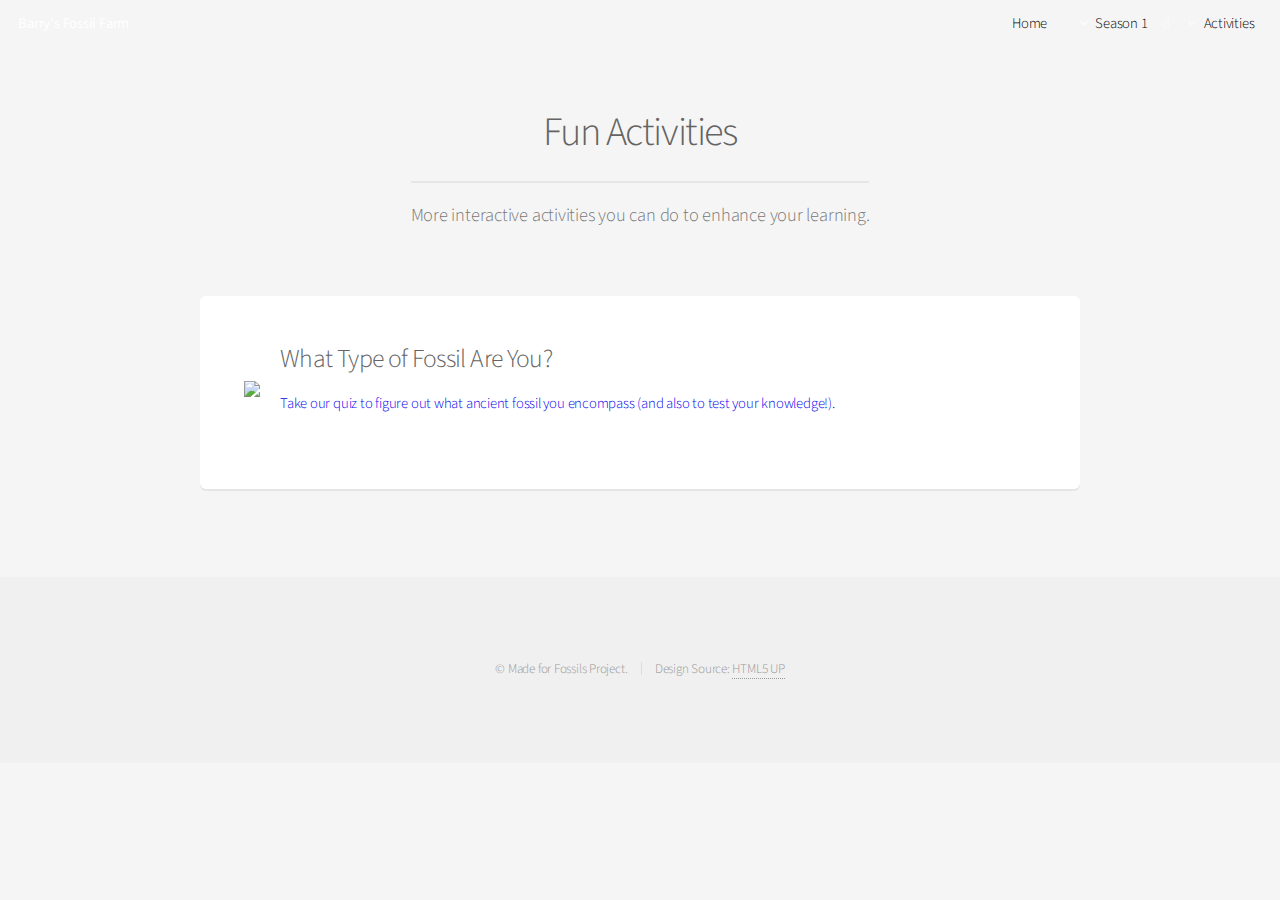
==== commit 632345ee: "add links to activities" ====
--- a/Activities.html
+++ b/Activities.html
@@ -32,7 +32,7 @@
 								</ul>
 							</li>
                             <li>
-								<a href="#" class="icon fa-angle-down">Activities</a>
+								<a href=Activities.html class="icon fa-angle-down">Activities</a>
 								<ul>
 									<li><a href="generic.html">What Fossil Are You?</a></li>
 								</ul>
@@ -64,41 +64,7 @@
                         </div>
                     </a>
                     
-                    <a href=indivEp.html>
-                        <div class='img_box'>
-                            <div class='left'>
-                                <img src="http://geoevo.com/wp-content/uploads/2015/05/Polished-Ammonite-Fossil-Half-2-200x200.jpg">
-                            </div>
-                            <div class='right'>
-                                <h3>Episode 2: Ammonites</h3>
-                                <p>What do ammonites and dinosaurs have in common? Watch this episode featuring Rana and Komel to find out. </p>
-                            </div>
-                        </div>
-                    </a>
                     
-                    <a href=indivEp2.html>
-                        <div class='img_box'>
-                            <div class='left'>
-                                <img src="http://geoevo.com/wp-content/uploads/2015/05/Polished-Ammonite-Fossil-Half-2-200x200.jpg">
-                            </div>
-                            <div class='right'>
-                                <h3>Episode 2: Ammonites</h3>
-                                <p>What do ammonites and dinosaurs have in common? Watch this episode featuring Rana and Komel to find out. </p>
-                            </div>
-                        </div>
-                    </a>
-                    
-                    <a href=indevEp3.html>
-                        <div class='img_box'>
-                            <div class='left'>
-                                <img src="https://s-media-cache-ak0.pinimg.com/236x/b5/3f/ae/b53faeddff03bf1144dfa85a5240b736.jpg">
-                            </div>
-                            <div class='right'>
-                                <h3>Episode 3: Late Carboniferous amphibians</h3>
-                                <p>How did amphibians make their way on land? Find out the answer with Damen and Kevin!</p>
-                            </div>
-                        </div>
-                    </a>
                     
                    
             </section>
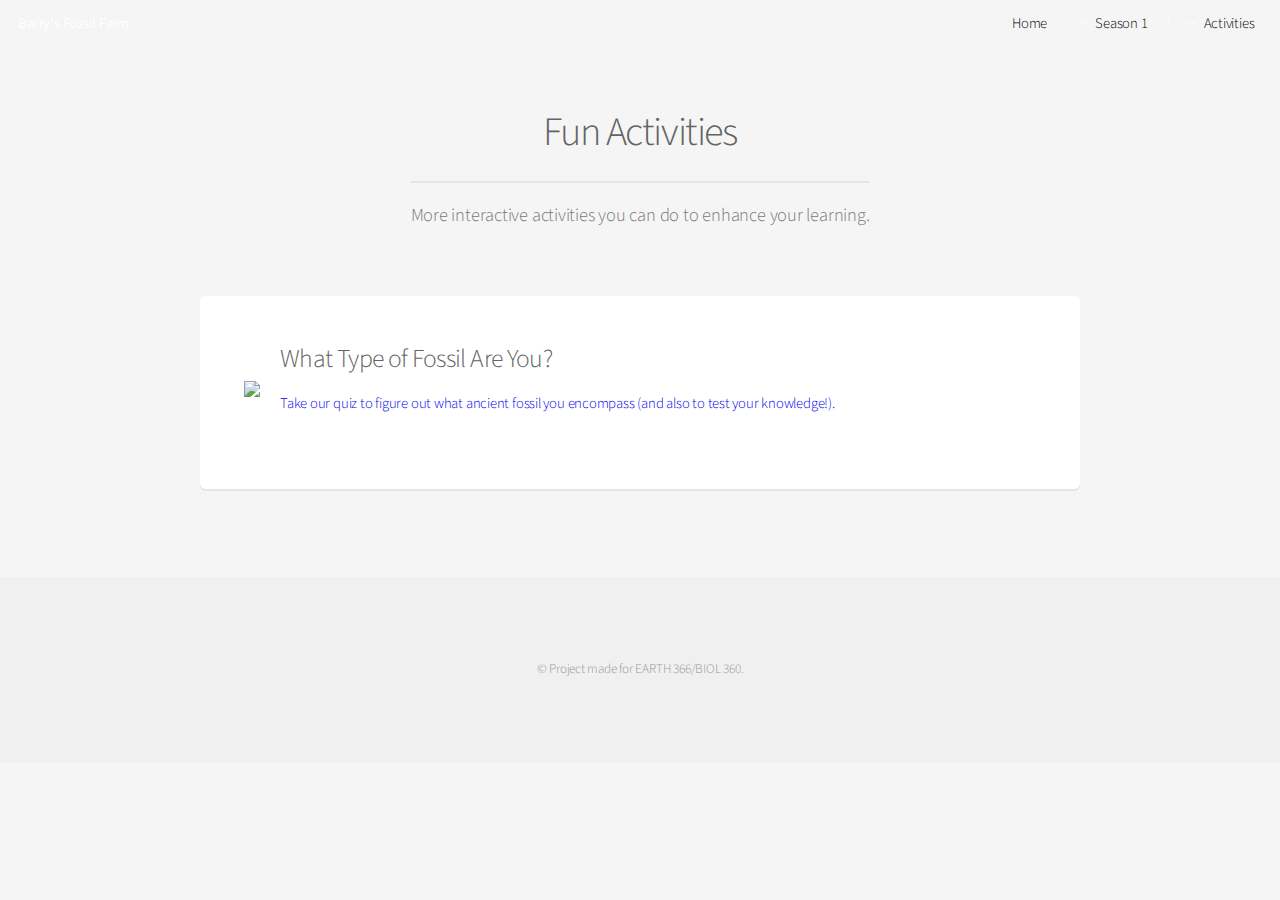
==== commit f5bc07fb: "fix footer" ====
--- a/Activities.html
+++ b/Activities.html
@@ -52,7 +52,7 @@
 						<p>More interactive activities you can do to enhance your learning.</p>
 					</header>
                     
-                    <a href=indivEp.html>
+                    <a href="https://www.buzzfeed.com/komelm/which-fossil-are-you-29w46">
                         <div class='img_box'>
                             <div class='left'>
                                 <img src="http://geoevo.com/wp-content/uploads/2015/05/Ammonite-Fossil-Replica-200x200.jpg">
@@ -75,7 +75,7 @@
 				<footer id="footer">
 
 					<ul class="copyright">
-						<li>&copy; Made for Fossils Project.</li><li>Design Source: <a href="http://html5up.net">HTML5 UP</a></li>
+						<li>&copy; Project made for EARTH 366/BIOL 360.</li>
 					</ul>
 				</footer>
 
--- a/assets/css/main.css
+++ b/assets/css/main.css
@@ -3067,7 +3067,10 @@
 	#banner {
 		background-attachment: scroll,							fixed;
 		background-color: #666;
-		background-image: url("images/overlay.png"), url("../../images/pic04.jpg");
+		/*background-image: url("images/overlay.png"), url("../../images/pic04.jpg");*/
+        
+        background-image: url("images/overlay.png"), url("http://burgess-shale.rom.on.ca/images/science/shale/science_shale_fossils_31.jpg");
+        
 		background-position: top left,						center center;
 		background-repeat: repeat,							no-repeat;
 		background-size: auto,							cover;
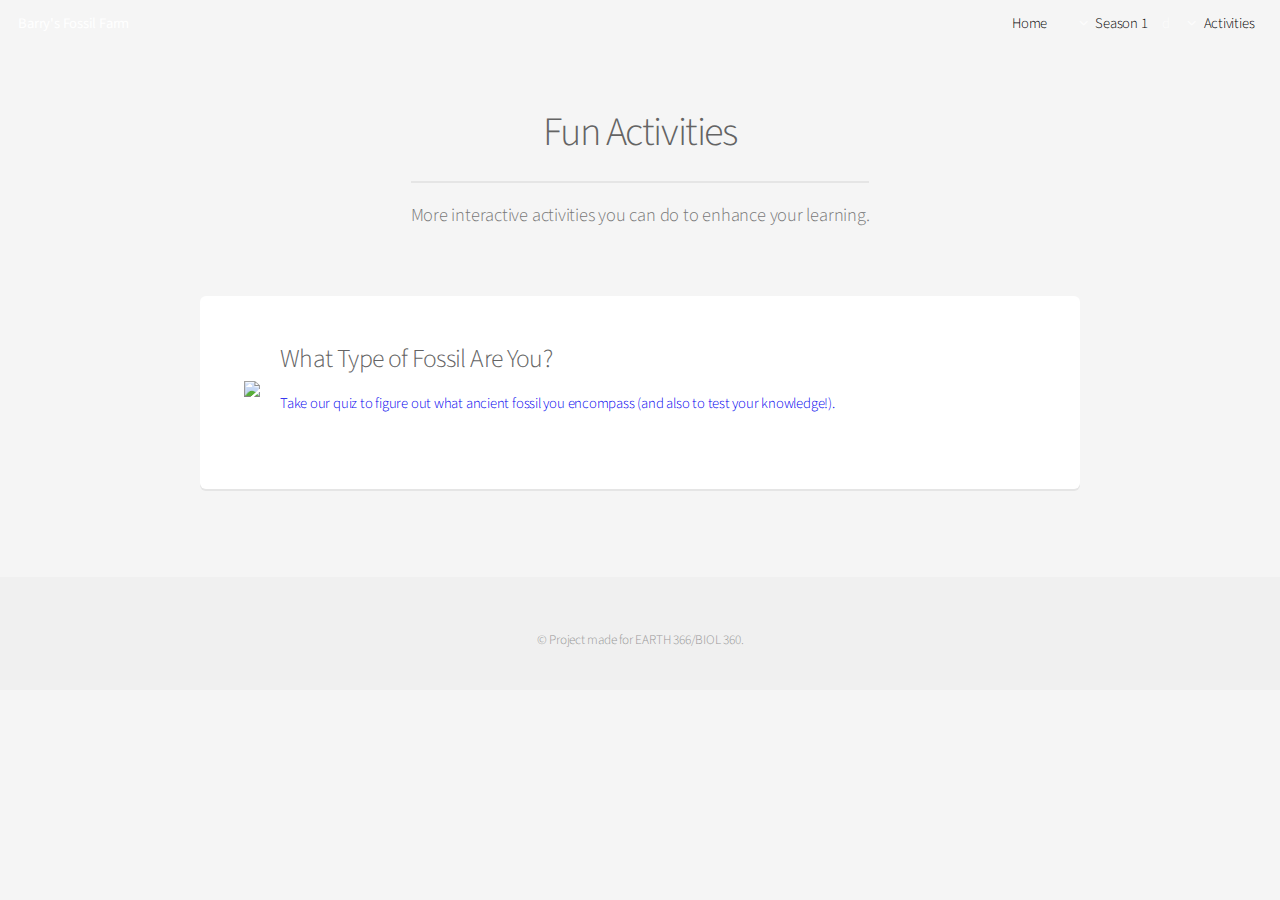
==== commit 71003867: "add activities link" ====
--- a/Activities.html
+++ b/Activities.html
@@ -34,7 +34,7 @@
                             <li>
 								<a href=Activities.html class="icon fa-angle-down">Activities</a>
 								<ul>
-									<li><a href="generic.html">What Fossil Are You?</a></li>
+									<li><a href="https://www.buzzfeed.com/komelm/which-fossil-are-you-29w46">What Fossil Are You?</a></li>
 								</ul>
 							</li>
                             
--- a/assets/css/main.css
+++ b/assets/css/main.css
@@ -3164,7 +3164,7 @@
 
 	#footer {
 		background: #f0f0f0;
-		padding: 4em 0 6em 0;
+		padding: 2em 0 3em 0;
 		text-align: center;
 	}
 
